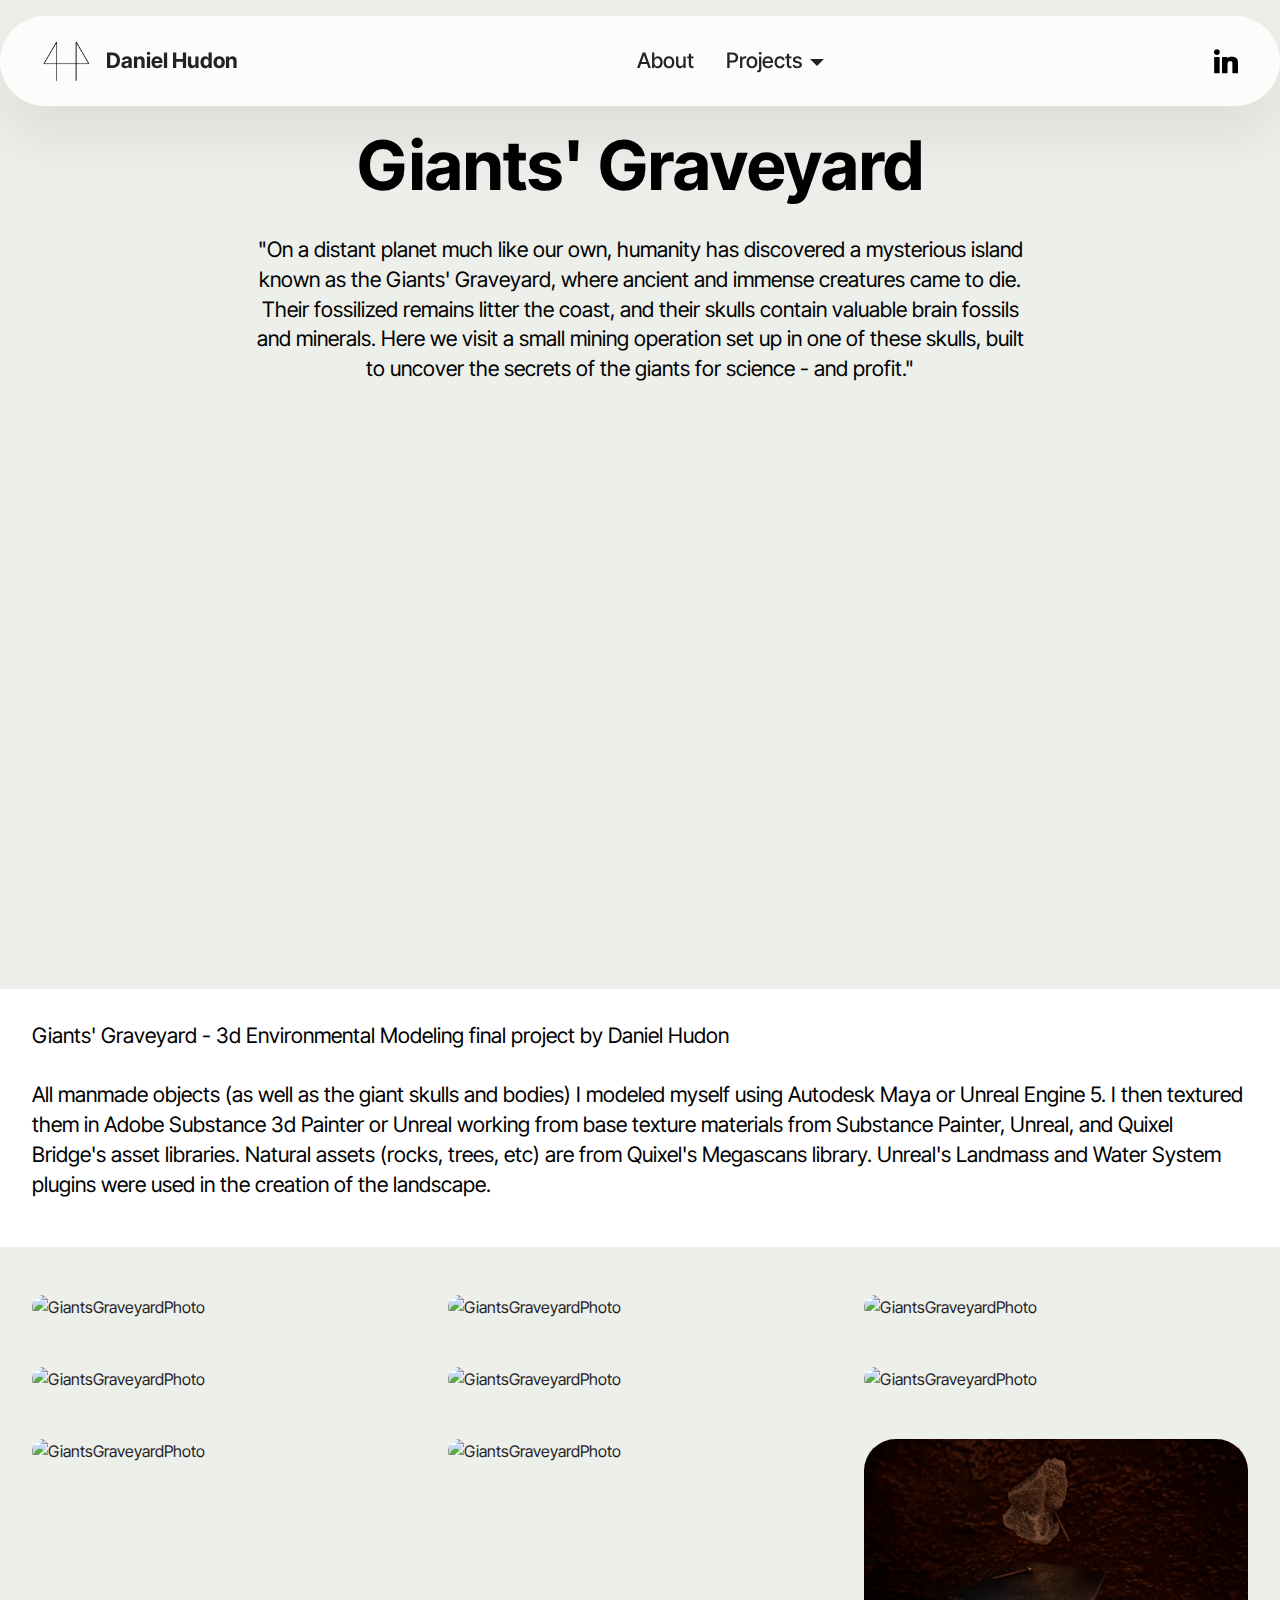
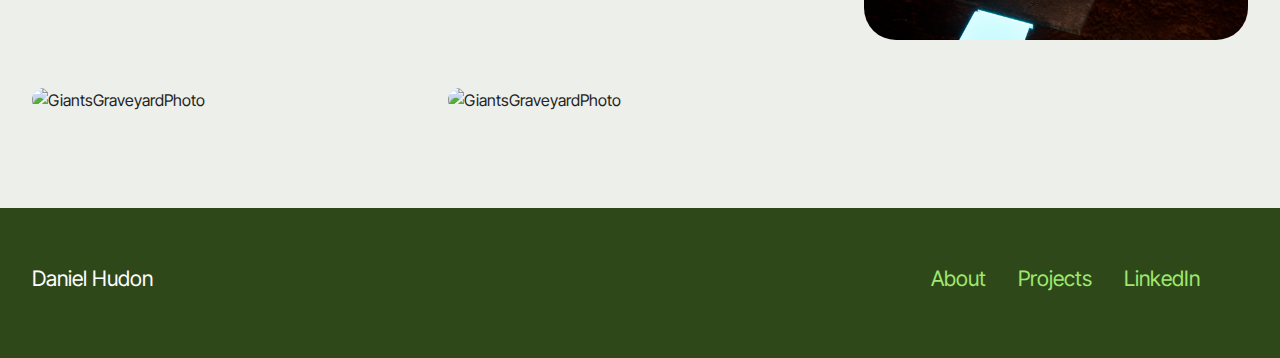
==== page1.html @ ac382a08 "Ver1.0" ====
<!DOCTYPE html>
<html  >
<head>
  
  <meta charset="UTF-8">
  <meta http-equiv="X-UA-Compatible" content="IE=edge">
  
  <meta name="viewport" content="width=device-width, initial-scale=1, minimum-scale=1">
  <link rel="shortcut icon" href="assets/images/symbol-edited.png" type="image/x-icon">
  <meta name="description" content="">
  
  
  <title>Giants' Graveyard</title>
  <link rel="stylesheet" href="assets/web/assets/mobirise-icons2/mobirise2.css">
  <link rel="stylesheet" href="assets/bootstrap/css/bootstrap.min.css">
  <link rel="stylesheet" href="assets/bootstrap/css/bootstrap-grid.min.css">
  <link rel="stylesheet" href="assets/bootstrap/css/bootstrap-reboot.min.css">
  <link rel="stylesheet" href="assets/dropdown/css/style.css">
  <link rel="stylesheet" href="assets/socicon/css/styles.css">
  <link rel="stylesheet" href="assets/theme/css/style.css">
  <link rel="preload" href="https://fonts.googleapis.com/css?family=Inter+Tight:100,200,300,400,500,600,700,800,900,100i,200i,300i,400i,500i,600i,700i,800i,900i&display=swap" as="style" onload="this.onload=null;this.rel='stylesheet'">
  <noscript><link rel="stylesheet" href="https://fonts.googleapis.com/css?family=Inter+Tight:100,200,300,400,500,600,700,800,900,100i,200i,300i,400i,500i,600i,700i,800i,900i&display=swap"></noscript>
  <link rel="preload" as="style" href="assets/mobirise/css/mbr-additional.css"><link rel="stylesheet" href="assets/mobirise/css/mbr-additional.css" type="text/css">

  
  
  
</head>
<body>
  
  <section data-bs-version="5.1" class="menu menu2 cid-u0eZv6x6EY" once="menu" id="menu02-8">
	

	<nav class="navbar navbar-dropdown navbar-fixed-top navbar-expand-lg">
		<div class="container">
			<div class="navbar-brand">
				<span class="navbar-logo">
					<a href="index.html">
						<img src="assets/images/symbol-edited.png" alt="Mobirise Website Builder" style="height: 3rem;">
					</a>
				</span>
				<span class="navbar-caption-wrap"><a class="navbar-caption text-black text-primary display-4" href="index.html">Daniel Hudon</a></span>
			</div>
			<button class="navbar-toggler" type="button" data-toggle="collapse" data-bs-toggle="collapse" data-target="#navbarSupportedContent" data-bs-target="#navbarSupportedContent" aria-controls="navbarNavAltMarkup" aria-expanded="false" aria-label="Toggle navigation">
				<div class="hamburger">
					<span></span>
					<span></span>
					<span></span>
					<span></span>
				</div>
			</button>
			<div class="collapse navbar-collapse" id="navbarSupportedContent">
				<ul class="navbar-nav nav-dropdown nav-right" data-app-modern-menu="true"><li class="nav-item">
						<a class="nav-link link text-black text-primary display-4" href="page3.html">About</a>
					</li>
					<li class="nav-item dropdown">
						<a class="nav-link link text-black dropdown-toggle display-4" href="https://mobiri.se" aria-expanded="false" data-toggle="dropdown-submenu" data-bs-toggle="dropdown" data-bs-auto-close="outside">Projects</a><div class="dropdown-menu" aria-labelledby="dropdown-564"><a class="text-black dropdown-item text-primary display-4" href="index.html#article11-l">All Projects</a><a class="text-black dropdown-item text-primary display-4" href="page1.html">Giants' Graveyard</a><a class="text-black dropdown-item text-primary display-4" href="page2.html">Atomic Flood</a><a class="text-black dropdown-item text-primary display-4" href="page4.html">Eagle Project</a></div>
					</li></ul>
				<div class="icons-menu">
					<a class="iconfont-wrapper" href="https://www.linkedin.com/in/daniel-hudon-b4401a216/" target="_blank">
						<span class="p-2 mbr-iconfont socicon-linkedin socicon"></span>
					</a>
					
					
					
				</div>
				
			</div>
		</div>
	</nav>
</section>

<section data-bs-version="5.1" class="header10 cid-u0f7CSs0oI" id="header10-a">
	

	
	

	<div class="text-center container">
	  <div class="row justify-content-center">
		</div>
		<div class="row justify-content-center">
			<div class="col-md-12 content-text mb-5">
				<h5 class="mbr-section-title mbr-fonts-style display-1">
					<strong>Giants' Graveyard</strong></h5>
				<p class="mbr-text mbr-fonts-style mt-4 display-7">
					"On a distant planet much like our own, humanity has discovered a mysterious island known as the Giants' Graveyard, where ancient and immense creatures came to die. Their fossilized remains litter the coast, and their skulls contain valuable brain fossils and minerals. Here we visit a small mining operation set up in one of these skulls, built to uncover the secrets of the giants for science - and profit."
				</p>
				

			</div>
			<div class="mbr-figure col-12 col-md-9"><iframe class="mbr-embedded-video" src="https://www.youtube.com/embed/B1OfrCE1Qto?rel=0&amp;amp;&amp;showinfo=0&amp;autoplay=0&amp;loop=0" width="1280" height="720" frameborder="0" allowfullscreen></iframe></div>
		</div>
	</div>
</section>

<section data-bs-version="5.1" class="article12 cid-u0f8w0JUOD" id="article12-b">    
    
    <div class="container">
        <div class="row justify-content-center">
            <div class="col-md-12 col-lg-12">
                
                
                <p class="mbr-text mbr-fonts-style display-7">Giants' Graveyard - 3d Environmental Modeling final project by Daniel Hudon<br><br>All manmade objects (as well as the giant skulls and bodies) I modeled myself using Autodesk Maya or Unreal Engine 5. I then textured them in Adobe Substance 3d Painter or Unreal working from base texture materials from Substance Painter, Unreal, and Quixel Bridge's asset libraries. Natural assets (rocks, trees, etc) are from Quixel's Megascans library. Unreal's Landmass and Water System plugins were used in the creation of the landscape.</p>
            </div>
        </div>
    </div>
</section>

<section data-bs-version="5.1" class="gallery1 mbr-gallery cid-u0f8Ks6gZg" id="gallery01-c">
    
    

    <div class="container-fluid">
        <div class="row justify-content-center">
            <div class="col-12 content-head">
                
            </div>
        </div>
        
        <div class="row mbr-gallery">
            <div class="col-12 col-md-6 col-lg-4 item gallery-image">
                <div class="item-wrapper mb-3" data-toggle="modal" data-bs-toggle="modal" data-target="#u0qjjXiwP0-modal" data-bs-target="#u0qjjXiwP0-modal">
                    <img class="w-100" src="assets/images/finalprojecthudonimage1.png" alt="GiantsGraveyardPhoto" data-slide-to="0" data-bs-slide-to="0" data-target="#lb-u0qjjXiwP0" data-bs-target="#lb-u0qjjXiwP0">
                    <div class="icon-wrapper">
                        <span class="mobi-mbri mobi-mbri-search mbr-iconfont mbr-iconfont-btn"></span>
                    </div>
                </div>
                
            </div>
            <div class="col-12 col-md-6 col-lg-4 item gallery-image">
                <div class="item-wrapper mb-3" data-toggle="modal" data-bs-toggle="modal" data-target="#u0qjjXiwP0-modal" data-bs-target="#u0qjjXiwP0-modal">
                    <img class="w-100" src="assets/images/finalprojecthudonimage2.png" alt="GiantsGraveyardPhoto" data-slide-to="1" data-bs-slide-to="1" data-target="#lb-u0qjjXiwP0" data-bs-target="#lb-u0qjjXiwP0">
                    <div class="icon-wrapper">
                        <span class="mobi-mbri mobi-mbri-search mbr-iconfont mbr-iconfont-btn"></span>
                    </div>
                </div>
                
            </div>
            <div class="col-12 col-md-6 col-lg-4 item gallery-image">
                <div class="item-wrapper mb-3" data-toggle="modal" data-bs-toggle="modal" data-target="#u0qjjXiwP0-modal" data-bs-target="#u0qjjXiwP0-modal">
                    <img class="w-100" src="assets/images/finalprojecthudonimage3.png" alt="GiantsGraveyardPhoto" data-slide-to="2" data-bs-slide-to="2" data-target="#lb-u0qjjXiwP0" data-bs-target="#lb-u0qjjXiwP0">
                    <div class="icon-wrapper">
                        <span class="mobi-mbri mobi-mbri-search mbr-iconfont mbr-iconfont-btn"></span>
                    </div>
                </div>
                
            </div>
            <div class="col-12 col-md-6 col-lg-4 item gallery-image">
                <div class="item-wrapper mb-3" data-toggle="modal" data-bs-toggle="modal" data-target="#u0qjjXiwP0-modal" data-bs-target="#u0qjjXiwP0-modal">
                    <img class="w-100" src="assets/images/finalprojecthudonimage4.png" alt="GiantsGraveyardPhoto" data-slide-to="3" data-bs-slide-to="3" data-target="#lb-u0qjjXiwP0" data-bs-target="#lb-u0qjjXiwP0">
                    <div class="icon-wrapper">
                        <span class="mobi-mbri mobi-mbri-search mbr-iconfont mbr-iconfont-btn"></span>
                    </div>
                </div>
                
            </div>
            <div class="col-12 col-md-6 col-lg-4 item gallery-image">
                <div class="item-wrapper mb-3" data-toggle="modal" data-bs-toggle="modal" data-target="#u0qjjXiwP0-modal" data-bs-target="#u0qjjXiwP0-modal">
                    <img class="w-100" src="assets/images/finalprojecthudonimage5.png" alt="GiantsGraveyardPhoto" data-slide-to="4" data-bs-slide-to="4" data-target="#lb-u0qjjXiwP0" data-bs-target="#lb-u0qjjXiwP0">
                    <div class="icon-wrapper">
                        <span class="mobi-mbri mobi-mbri-search mbr-iconfont mbr-iconfont-btn"></span>
                    </div>
                </div>
                
            </div>
            <div class="col-12 col-md-6 col-lg-4 item gallery-image">
                <div class="item-wrapper mb-3" data-toggle="modal" data-bs-toggle="modal" data-target="#u0qjjXiwP0-modal" data-bs-target="#u0qjjXiwP0-modal">
                    <img class="w-100" src="assets/images/finalprojecthudonimage6.png" alt="GiantsGraveyardPhoto" data-slide-to="5" data-bs-slide-to="5" data-target="#lb-u0qjjXiwP0" data-bs-target="#lb-u0qjjXiwP0">
                    <div class="icon-wrapper">
                        <span class="mobi-mbri mobi-mbri-search mbr-iconfont mbr-iconfont-btn"></span>
                    </div>
                </div>
                
            </div>
            <div class="col-12 col-md-6 col-lg-4 item gallery-image">
                <div class="item-wrapper mb-3" data-toggle="modal" data-bs-toggle="modal" data-target="#u0qjjXiwP0-modal" data-bs-target="#u0qjjXiwP0-modal">
                    <img class="w-100" src="assets/images/finalprojecthudonimage7.png" alt="GiantsGraveyardPhoto" data-slide-to="6" data-bs-slide-to="6" data-target="#lb-u0qjjXiwP0" data-bs-target="#lb-u0qjjXiwP0">
                    <div class="icon-wrapper">
                        <span class="mobi-mbri mobi-mbri-search mbr-iconfont mbr-iconfont-btn"></span>
                    </div>
                </div>
                
            </div>
            <div class="col-12 col-md-6 col-lg-4 item gallery-image">
                <div class="item-wrapper mb-3" data-toggle="modal" data-bs-toggle="modal" data-target="#u0qjjXiwP0-modal" data-bs-target="#u0qjjXiwP0-modal">
                    <img class="w-100" src="assets/images/finalprojecthudonimage8.png" alt="GiantsGraveyardPhoto" data-slide-to="7" data-bs-slide-to="7" data-target="#lb-u0qjjXiwP0" data-bs-target="#lb-u0qjjXiwP0">
                    <div class="icon-wrapper">
                        <span class="mobi-mbri mobi-mbri-search mbr-iconfont mbr-iconfont-btn"></span>
                    </div>
                </div>
                
            </div><div class="col-12 col-md-6 col-lg-4 item gallery-image">
                <div class="item-wrapper mb-3" data-toggle="modal" data-bs-toggle="modal" data-target="#u0qjjXiwP0-modal" data-bs-target="#u0qjjXiwP0-modal">
                    <img class="w-100" src="assets/images/finalprojecthudonimage9.png" alt="GiantsGraveyardPhoto" data-slide-to="8" data-bs-slide-to="8" data-target="#lb-u0qjjXiwP0" data-bs-target="#lb-u0qjjXiwP0">
                    <div class="icon-wrapper">
                        <span class="mobi-mbri mobi-mbri-search mbr-iconfont mbr-iconfont-btn"></span>
                    </div>
                </div>
                
            </div><div class="col-12 col-md-6 col-lg-4 item gallery-image">
                <div class="item-wrapper mb-3" data-toggle="modal" data-bs-toggle="modal" data-target="#u0qjjXiwP0-modal" data-bs-target="#u0qjjXiwP0-modal">
                    <img class="w-100" src="assets/images/finalprojecthudonimage10.png" alt="GiantsGraveyardPhoto" data-slide-to="9" data-bs-slide-to="9" data-target="#lb-u0qjjXiwP0" data-bs-target="#lb-u0qjjXiwP0">
                    <div class="icon-wrapper">
                        <span class="mobi-mbri mobi-mbri-search mbr-iconfont mbr-iconfont-btn"></span>
                    </div>
                </div>
                
            </div><div class="col-12 col-md-6 col-lg-4 item gallery-image">
                <div class="item-wrapper mb-3" data-toggle="modal" data-bs-toggle="modal" data-target="#u0qjjXiwP0-modal" data-bs-target="#u0qjjXiwP0-modal">
                    <img class="w-100" src="assets/images/finalprojecthudonimage11.png" alt="GiantsGraveyardPhoto" data-slide-to="10" data-bs-slide-to="10" data-target="#lb-u0qjjXiwP0" data-bs-target="#lb-u0qjjXiwP0">
                    <div class="icon-wrapper">
                        <span class="mobi-mbri mobi-mbri-search mbr-iconfont mbr-iconfont-btn"></span>
                    </div>
                </div>
                
            </div>
        </div>

        <div class="modal mbr-slider" tabindex="-1" role="dialog" aria-hidden="true" id="u0qjjXiwP0-modal">
            <div class="modal-dialog" role="document">
                <div class="modal-content">
                    <div class="modal-body">
                        <div class="carousel slide" data-pause="false" data-bs-pause="false" id="lb-u0qjjXiwP0" data-interval="5000" data-bs-interval="5000">
                            <div class="carousel-inner">
                                <div class="carousel-item active">
                                    <img class="d-block w-100" src="assets/images/finalprojecthudonimage1.png" alt="Mobirise Website Builder">
                                </div>
                                <div class="carousel-item">
                                    <img class="d-block w-100" src="assets/images/finalprojecthudonimage2.png" alt="Mobirise Website Builder">
                                </div>
                                <div class="carousel-item">
                                    <img class="d-block w-100" src="assets/images/finalprojecthudonimage3.png" alt="Mobirise Website Builder">
                                </div>
                                <div class="carousel-item">
                                    <img class="d-block w-100" src="assets/images/finalprojecthudonimage4.png" alt="Mobirise Website Builder">
                                </div>
                                <div class="carousel-item">
                                    <img class="d-block w-100" src="assets/images/finalprojecthudonimage5.png" alt="Mobirise Website Builder">
                                </div>
                                <div class="carousel-item">
                                    <img class="d-block w-100" src="assets/images/finalprojecthudonimage6.png" alt="Mobirise Website Builder">
                                </div>
                                <div class="carousel-item">
                                    <img class="d-block w-100" src="assets/images/finalprojecthudonimage7.png" alt="Mobirise Website Builder">
                                </div>
                                <div class="carousel-item">
                                    <img class="d-block w-100" src="assets/images/finalprojecthudonimage8.png" alt="Mobirise Website Builder">
                                </div><div class="carousel-item">
                                    <img class="d-block w-100" src="assets/images/finalprojecthudonimage9.png" alt="Mobirise Website Builder">
                                </div><div class="carousel-item">
                                    <img class="d-block w-100" src="assets/images/finalprojecthudonimage10.png" alt="Mobirise Website Builder">
                                </div><div class="carousel-item">
                                    <img class="d-block w-100" src="assets/images/finalprojecthudonimage11.png" alt="Mobirise Website Builder">
                                </div>
                            </div>
                            <ol class="carousel-indicators">
                                <li data-slide-to="0" data-bs-slide-to="0" class="active" data-target="#lb-u0qjjXiwP0" data-bs-target="#lb-u0qjjXiwP0"></li>
                                <li data-slide-to="1" data-bs-slide-to="1" data-target="#lb-u0qjjXiwP0" data-bs-target="#lb-u0qjjXiwP0"></li>
                                <li data-slide-to="2" data-bs-slide-to="2" data-target="#lb-u0qjjXiwP0" data-bs-target="#lb-u0qjjXiwP0"></li>
                                <li data-slide-to="3" data-bs-slide-to="3" data-target="#lb-u0qjjXiwP0" data-bs-target="#lb-u0qjjXiwP0"></li>
                                <li data-slide-to="4" data-bs-slide-to="4" data-target="#lb-u0qjjXiwP0" data-bs-target="#lb-u0qjjXiwP0"></li>
                                <li data-slide-to="5" data-bs-slide-to="5" data-target="#lb-u0qjjXiwP0" data-bs-target="#lb-u0qjjXiwP0"></li>
                                <li data-slide-to="6" data-bs-slide-to="6" data-target="#lb-u0qjjXiwP0" data-bs-target="#lb-u0qjjXiwP0"></li>
                                <li data-slide-to="7" data-bs-slide-to="7" data-target="#lb-u0qjjXiwP0" data-bs-target="#lb-u0qjjXiwP0"></li><li data-slide-to="8" data-bs-slide-to="8" data-target="#lb-u0qjjXiwP0" data-bs-target="#lb-u0qjjXiwP0"></li><li data-slide-to="9" data-bs-slide-to="9" data-target="#lb-u0qjjXiwP0" data-bs-target="#lb-u0qjjXiwP0"></li><li data-slide-to="10" data-bs-slide-to="10" data-target="#lb-u0qjjXiwP0" data-bs-target="#lb-u0qjjXiwP0"></li>
                            </ol>
                            <a role="button" href="" class="close" data-dismiss="modal" data-bs-dismiss="modal" aria-label="Close">
                            </a>
                            <a class="carousel-control-prev carousel-control" role="button" data-slide="prev" data-bs-slide="prev" href="#lb-u0qjjXiwP0">
                                <span class="mobi-mbri mobi-mbri-arrow-prev" aria-hidden="true"></span>
                                <span class="sr-only visually-hidden">Previous</span>
                            </a>
                            <a class="carousel-control-next carousel-control" role="button" data-slide="next" data-bs-slide="next" href="#lb-u0qjjXiwP0">
                                <span class="mobi-mbri mobi-mbri-arrow-next" aria-hidden="true"></span>
                                <span class="sr-only visually-hidden">Next</span>
                            </a>
                        </div>
                    </div>
                </div>
            </div>
        </div>
    </div>
</section>

<section data-bs-version="5.1" class="footer2 cid-u0kxXlCW4X" once="footers" id="footer02-10">
    

    
    

    <div class="container">
        <div class="row">
            <div class="col-12 col-lg-6 center mt-2 mb-3">
                <p class="mbr-fonts-style copyright mb-0 display-7">
                    Daniel Hudon</p>
            </div>
            <div class="col-12 col-lg-6 center">
                <div class="row-links mt-2 mb-3">
                    <ul class="row-links-soc">
                        
                        
                        
                        
                    <li class="row-links-soc-item mbr-fonts-style display-7"><a href="page3.html" class="text-primary">About</a></li><li class="row-links-soc-item mbr-fonts-style display-7"><a href="index.html#article11-l" class="text-primary">Projects</a></li><li class="row-links-soc-item mbr-fonts-style display-7"><a href="https://www.linkedin.com/in/daniel-hudon-b4401a216/" class="text-primary" target="_blank">LinkedIn</a></li><li class="row-links-soc-item mbr-fonts-style display-7"></li></ul>
                </div>
            </div>
        </div>
    </div>
</section><section><a href="https://mobiri.se"></a><a href="https://mobiri.se"></a></section><script src="assets/bootstrap/js/bootstrap.bundle.min.js"></script>  <script src="assets/smoothscroll/smooth-scroll.js"></script>  <script src="assets/ytplayer/index.js"></script>  <script src="assets/dropdown/js/navbar-dropdown.js"></script>  <script src="assets/playervimeo/vimeo_player.js"></script>  <script src="assets/theme/js/script.js"></script>  
  
  
</body>
</html>
---- assets/web/assets/mobirise-icons2/mobirise2.css ----
@font-face {
  font-family: 'Moririse2';
  font-display: swap;
  src:  url('mobirise2.eot?f2bix4');
  src:  url('mobirise2.eot?f2bix4#iefix') format('embedded-opentype'),
    url('mobirise2.ttf?f2bix4') format('truetype'),
    url('mobirise2.woff?f2bix4') format('woff'),
    url('mobirise2.svg?f2bix4#mobirise2') format('svg');
  font-weight: normal;
  font-style: normal;
}

[class^="mobi-"], [class*=" mobi-"] {
  /* use !important to prevent issues with browser extensions that change fonts */
  font-family: 'Moririse2' !important;
  speak: none;
  font-style: normal;
  font-weight: normal;
  font-variant: normal;
  text-transform: none;
  line-height: 1;

  /* Better Font Rendering =========== */
  -webkit-font-smoothing: antialiased;
  -moz-osx-font-smoothing: grayscale;
}

.mobi-mbri-add-submenu:before {
  content: "\e900";
}
.mobi-mbri-alert:before {
  content: "\e901";
}
.mobi-mbri-align-center:before {
  content: "\e902";
}
.mobi-mbri-align-justify:before {
  content: "\e903";
}
.mobi-mbri-align-left:before {
  content: "\e904";
}
.mobi-mbri-align-right:before {
  content: "\e905";
}
.mobi-mbri-android:before {
  content: "\e906";
}
.mobi-mbri-apple:before {
  content: "\e907";
}
.mobi-mbri-arrow-down:before {
  content: "\e908";
}
.mobi-mbri-arrow-next:before {
  content: "\e909";
}
.mobi-mbri-arrow-prev:before {
  content: "\e90a";
}
.mobi-mbri-arrow-up:before {
  content: "\e90b";
}
.mobi-mbri-bold:before {
  content: "\e90c";
}
.mobi-mbri-bookmark:before {
  content: "\e90d";
}
.mobi-mbri-bootstrap:before {
  content: "\e90e";
}
.mobi-mbri-briefcase:before {
  content: "\e90f";
}
.mobi-mbri-browse:before {
  content: "\e910";
}
.mobi-mbri-bulleted-list:before {
  content: "\e911";
}
.mobi-mbri-calendar:before {
  content: "\e912";
}
.mobi-mbri-camera:before {
  content: "\e913";
}
.mobi-mbri-cart-add:before {
  content: "\e914";
}
.mobi-mbri-cart-full:before {
  content: "\e915";
}
.mobi-mbri-cash:before {
  content: "\e916";
}
.mobi-mbri-change-style:before {
  content: "\e917";
}
.mobi-mbri-chat:before {
  content: "\e918";
}
.mobi-mbri-clock:before {
  content: "\e919";
}
.mobi-mbri-close:before {
  content: "\e91a";
}
.mobi-mbri-cloud:before {
  content: "\e91b";
}
.mobi-mbri-code:before {
  content: "\e91c";
}
.mobi-mbri-contact-form:before {
  content: "\e91d";
}
.mobi-mbri-credit-card:before {
  content: "\e91e";
}
.mobi-mbri-cursor-click:before {
  content: "\e91f";
}
.mobi-mbri-cust-feedback:before {
  content: "\e920";
}
.mobi-mbri-database:before {
  content: "\e921";
}
.mobi-mbri-delivery:before {
  content: "\e922";
}
.mobi-mbri-desktop:before {
  content: "\e923";
}
.mobi-mbri-devices:before {
  content: "\e924";
}
.mobi-mbri-down:before {
  content: "\e925";
}
.mobi-mbri-download-2:before {
  content: "\e926";
}
.mobi-mbri-download:before {
  content: "\e927";
}
.mobi-mbri-drag-n-drop-2:before {
  content: "\e928";
}
.mobi-mbri-drag-n-drop:before {
  content: "\e929";
}
.mobi-mbri-edit-2:before {
  content: "\e92a";
}
.mobi-mbri-edit:before {
  content: "\e92b";
}
.mobi-mbri-error:before {
  content: "\e92c";
}
.mobi-mbri-extension:before {
  content: "\e92d";
}
.mobi-mbri-features:before {
  content: "\e92e";
}
.mobi-mbri-file:before {
  content: "\e92f";
}
.mobi-mbri-flag:before {
  content: "\e930";
}
.mobi-mbri-folder:before {
  content: "\e931";
}
.mobi-mbri-gift:before {
  content: "\e932";
}
.mobi-mbri-github:before {
  content: "\e933";
}
.mobi-mbri-globe-2:before {
  content: "\e934";
}
.mobi-mbri-globe:before {
  content: "\e935";
}
.mobi-mbri-growing-chart:before {
  content: "\e936";
}
.mobi-mbri-hearth:before {
  content: "\e937";
}
.mobi-mbri-help:before {
  content: "\e938";
}
.mobi-mbri-home:before {
  content: "\e939";
}
.mobi-mbri-hot-cup:before {
  content: "\e93a";
}
.mobi-mbri-idea:before {
  content: "\e93b";
}
.mobi-mbri-image-gallery:before {
  content: "\e93c";
}
.mobi-mbri-image-slider:before {
  content: "\e93d";
}
.mobi-mbri-info:before {
  content: "\e93e";
}
.mobi-mbri-italic:before {
  content: "\e93f";
}
.mobi-mbri-key:before {
  content: "\e940";
}
.mobi-mbri-laptop:before {
  content: "\e941";
}
.mobi-mbri-layers:before {
  content: "\e942";
}
.mobi-mbri-left-right:before {
  content: "\e943";
}
.mobi-mbri-left:before {
  content: "\e944";
}
.mobi-mbri-letter:before {
  content: "\e945";
}
.mobi-mbri-like:before {
  content: "\e946";
}
.mobi-mbri-link:before {
  content: "\e947";
}
.mobi-mbri-lock:before {
  content: "\e948";
}
.mobi-mbri-login:before {
  content: "\e949";
}
.mobi-mbri-logout:before {
  content: "\e94a";
}
.mobi-mbri-magic-stick:before {
  content: "\e94b";
}
.mobi-mbri-map-pin:before {
  content: "\e94c";
}
.mobi-mbri-menu:before {
  content: "\e94d";
}
.mobi-mbri-mobile-2:before {
  content: "\e94e";
}
.mobi-mbri-mobile-horizontal:before {
  content: "\e94f";
}
.mobi-mbri-mobile:before {
  content: "\e950";
}
.mobi-mbri-mobirise:before {
  content: "\e951";
}
.mobi-mbri-more-horizontal:before {
  content: "\e952";
}
.mobi-mbri-more-vertical:before {
  content: "\e953";
}
.mobi-mbri-music:before {
  content: "\e954";
}
.mobi-mbri-new-file:before {
  content: "\e955";
}
.mobi-mbri-numbered-list:before {
  content: "\e956";
}
.mobi-mbri-opened-folder:before {
  content: "\e957";
}
.mobi-mbri-pages:before {
  content: "\e958";
}
.mobi-mbri-paper-plane:before {
  content: "\e959";
}
.mobi-mbri-paperclip:before {
  content: "\e95a";
}
.mobi-mbri-phone:before {
  content: "\e95b";
}
.mobi-mbri-photo:before {
  content: "\e95c";
}
.mobi-mbri-photos:before {
  content: "\e95d";
}
.mobi-mbri-pin:before {
  content: "\e95e";
}
.mobi-mbri-play:before {
  content: "\e95f";
}
.mobi-mbri-plus:before {
  content: "\e960";
}
.mobi-mbri-preview:before {
  content: "\e961";
}
.mobi-mbri-print:before {
  content: "\e962";
}
.mobi-mbri-protect:before {
  content: "\e963";
}
.mobi-mbri-question:before {
  content: "\e964";
}
.mobi-mbri-quote-left:before {
  content: "\e965";
}
.mobi-mbri-quote-right:before {
  content: "\e966";
}
.mobi-mbri-redo:before {
  content: "\e967";
}
.mobi-mbri-refresh:before {
  content: "\e968";
}
.mobi-mbri-responsive-2:before {
  content: "\e969";
}
.mobi-mbri-responsive:before {
  content: "\e96a";
}
.mobi-mbri-right:before {
  content: "\e96b";
}
.mobi-mbri-rocket:before {
  content: "\e96c";
}
.mobi-mbri-sad-face:before {
  content: "\e96d";
}
.mobi-mbri-sale:before {
  content: "\e96e";
}
.mobi-mbri-save:before {
  content: "\e96f";
}
.mobi-mbri-search:before {
  content: "\e970";
}
.mobi-mbri-setting-2:before {
  content: "\e971";
}
.mobi-mbri-setting-3:before {
  content: "\e972";
}
.mobi-mbri-setting:before {
  content: "\e973";
}
.mobi-mbri-share:before {
  content: "\e974";
}
.mobi-mbri-shopping-bag:before {
  content: "\e975";
}
.mobi-mbri-shopping-basket:before {
  content: "\e976";
}
.mobi-mbri-shopping-cart:before {
  content: "\e977";
}
.mobi-mbri-sites:before {
  content: "\e978";
}
.mobi-mbri-smile-face:before {
  content: "\e979";
}
.mobi-mbri-speed:before {
  content: "\e97a";
}
.mobi-mbri-star:before {
  content: "\e97b";
}
.mobi-mbri-success:before {
  content: "\e97c";
}
.mobi-mbri-sun:before {
  content: "\e97d";
}
.mobi-mbri-sun2:before {
  content: "\e97e";
}
.mobi-mbri-tablet-vertical:before {
  content: "\e97f";
}
.mobi-mbri-tablet:before {
  content: "\e980";
}
.mobi-mbri-target:before {
  content: "\e981";
}
.mobi-mbri-timer:before {
  content: "\e982";
}
.mobi-mbri-to-ftp:before {
  content: "\e983";
}
.mobi-mbri-to-local-drive:before {
  content: "\e984";
}
.mobi-mbri-touch-swipe:before {
  content: "\e985";
}
.mobi-mbri-touch:before {
  content: "\e986";
}
.mobi-mbri-trash:before {
  content: "\e987";
}
.mobi-mbri-underline:before {
  content: "\e988";
}
.mobi-mbri-undo:before {
  content: "\e989";
}
.mobi-mbri-unlink:before {
  content: "\e98a";
}
.mobi-mbri-unlock:before {
  content: "\e98b";
}
.mobi-mbri-up-down:before {
  content: "\e98c";
}
.mobi-mbri-up:before {
  content: "\e98d";
}
.mobi-mbri-update:before {
  content: "\e98e";
}
.mobi-mbri-upload-2:before {
  content: "\e98f";
}
.mobi-mbri-upload:before {
  content: "\e990";
}
.mobi-mbri-user-2:before {
  content: "\e991";
}
.mobi-mbri-user:before {
  content: "\e992";
}
.mobi-mbri-users:before {
  content: "\e993";
}
.mobi-mbri-video-play:before {
  content: "\e994";
}
.mobi-mbri-video:before {
  content: "\e995";
}
.mobi-mbri-watch:before {
  content: "\e996";
}
.mobi-mbri-website-theme-2:before {
  content: "\e997";
}
.mobi-mbri-website-theme:before {
  content: "\e998";
}
.mobi-mbri-wifi:before {
  content: "\e999";
}
.mobi-mbri-windows:before {
  content: "\e99a";
}
.mobi-mbri-zoom-in:before {
  content: "\e99b";
}
.mobi-mbri-zoom-out:before {
  content: "\e99c";
}
---- assets/dropdown/css/style.css ----
.navbar-dropdown {
  left: 0;
  padding: 0;
  position: absolute;
  right: 0;
  top: 0;
  transition: all 0.45s ease;
  z-index: 1030;
  background: #282828; }
  .navbar-dropdown .navbar-logo {
    margin-right: 0.8rem;
    transition: margin 0.3s ease-in-out;
    vertical-align: middle; }
    .navbar-dropdown .navbar-logo img {
      height: 3.125rem;
      transition: all 0.3s ease-in-out; }
    .navbar-dropdown .navbar-logo.mbr-iconfont {
      font-size: 3.125rem;
      line-height: 3.125rem; }
  .navbar-dropdown .navbar-caption {
    font-weight: 700;
    white-space: normal;
    vertical-align: -4px;
    line-height: 3.125rem !important; }
    .navbar-dropdown .navbar-caption, .navbar-dropdown .navbar-caption:hover {
      color: inherit;
      text-decoration: none; }
  .navbar-dropdown .mbr-iconfont + .navbar-caption {
    vertical-align: -1px; }
  .navbar-dropdown.navbar-fixed-top {
    position: fixed; }
  .navbar-dropdown .navbar-brand span {
    vertical-align: -4px; }
  .navbar-dropdown.bg-color.transparent {
    background: none; }
  .navbar-dropdown.navbar-short .navbar-brand {
    padding: 0.625rem 0; }
    .navbar-dropdown.navbar-short .navbar-brand span {
      vertical-align: -1px; }
  .navbar-dropdown.navbar-short .navbar-caption {
    line-height: 2.375rem !important;
    vertical-align: -2px; }
  .navbar-dropdown.navbar-short .navbar-logo {
    margin-right: 0.5rem; }
    .navbar-dropdown.navbar-short .navbar-logo img {
      height: 2.375rem; }
    .navbar-dropdown.navbar-short .navbar-logo.mbr-iconfont {
      font-size: 2.375rem;
      line-height: 2.375rem; }
  .navbar-dropdown.navbar-short .mbr-table-cell {
    height: 3.625rem; }
  .navbar-dropdown .navbar-close {
    left: 0.6875rem;
    position: fixed;
    top: 0.75rem;
    z-index: 1000; }
  .navbar-dropdown .hamburger-icon {
    content: "";
    display: inline-block;
    vertical-align: middle;
    width: 16px;
    -webkit-box-shadow: 0 -6px 0 1px #282828,0 0 0 1px #282828,0 6px 0 1px #282828;
    -moz-box-shadow: 0 -6px 0 1px #282828,0 0 0 1px #282828,0 6px 0 1px #282828;
    box-shadow: 0 -6px 0 1px #282828,0 0 0 1px #282828,0 6px 0 1px #282828; }

.dropdown-menu .dropdown-toggle[data-toggle="dropdown-submenu"]::after {
  border-bottom: 0.35em solid transparent;
  border-left: 0.35em solid;
  border-right: 0;
  border-top: 0.35em solid transparent;
  margin-left: 0.3rem; }

.dropdown-menu .dropdown-item:focus {
  outline: 0; }

.nav-dropdown {
  font-size: 0.75rem;
  font-weight: 500;
  height: auto !important; }
  .nav-dropdown .nav-btn {
    padding-left: 1rem; }
  .nav-dropdown .link {
    margin: .667em 1.667em;
    font-weight: 500;
    padding: 0;
    transition: color .2s ease-in-out; }
    .nav-dropdown .link.dropdown-toggle {
      margin-right: 2.583em; }
      .nav-dropdown .link.dropdown-toggle::after {
        margin-left: .25rem;
        border-top: 0.35em solid;
        border-right: 0.35em solid transparent;
        border-left: 0.35em solid transparent;
        border-bottom: 0; }
      .nav-dropdown .link.dropdown-toggle[aria-expanded="true"] {
        margin: 0;
        padding: 0.667em 3.263em  0.667em 1.667em; }
  .nav-dropdown .link::after,
  .nav-dropdown .dropdown-item::after {
    color: inherit; }
  .nav-dropdown .btn {
    font-size: 0.75rem;
    font-weight: 700;
    letter-spacing: 0;
    margin-bottom: 0;
    padding-left: 1.25rem;
    padding-right: 1.25rem; }
  .nav-dropdown .dropdown-menu {
    border-radius: 0;
    border: 0;
    left: 0;
    margin: 0;
    padding-bottom: 1.25rem;
    padding-top: 1.25rem;
    position: relative; }
  .nav-dropdown .dropdown-submenu {
    margin-left: 0.125rem;
    top: 0; }
  .nav-dropdown .dropdown-item {
    font-weight: 500;
    line-height: 2;
    padding: 0.3846em 4.615em 0.3846em 1.5385em;
    position: relative;
    transition: color .2s ease-in-out, background-color .2s ease-in-out; }
    .nav-dropdown .dropdown-item::after {
      margin-top: -0.3077em;
      position: absolute;
      right: 1.1538em;
      top: 50%; }
    .nav-dropdown .dropdown-item:focus, .nav-dropdown .dropdown-item:hover {
      background: none; }

@media (max-width: 767px) {
  .nav-dropdown.navbar-toggleable-sm {
    bottom: 0;
    display: none;
    left: 0;
    overflow-x: hidden;
    position: fixed;
    top: 0;
    transform: translateX(-100%);
    -ms-transform: translateX(-100%);
    -webkit-transform: translateX(-100%);
    width: 18.75rem;
    z-index: 999; } }
.nav-dropdown.navbar-toggleable-xl {
  bottom: 0;
  display: none;
  left: 0;
  overflow-x: hidden;
  position: fixed;
  top: 0;
  transform: translateX(-100%);
  -ms-transform: translateX(-100%);
  -webkit-transform: translateX(-100%);
  width: 18.75rem;
  z-index: 999; }

.nav-dropdown-sm {
  display: block !important;
  overflow-x: hidden;
  overflow: auto;
  padding-top: 3.875rem; }
  .nav-dropdown-sm::after {
    content: "";
    display: block;
    height: 3rem;
    width: 100%; }
  .nav-dropdown-sm.collapse.in ~ .navbar-close {
    display: block !important; }
  .nav-dropdown-sm.collapsing, .nav-dropdown-sm.collapse.in {
    transform: translateX(0);
    -ms-transform: translateX(0);
    -webkit-transform: translateX(0);
    transition: all 0.25s ease-out;
    -webkit-transition: all 0.25s ease-out;
    background: #282828; }
  .nav-dropdown-sm.collapsing[aria-expanded="false"] {
    transform: translateX(-100%);
    -ms-transform: translateX(-100%);
    -webkit-transform: translateX(-100%); }
  .nav-dropdown-sm .nav-item {
    display: block;
    margin-left: 0 !important;
    padding-left: 0; }
  .nav-dropdown-sm .link,
  .nav-dropdown-sm .dropdown-item {
    border-top: 1px dotted rgba(255, 255, 255, 0.1);
    font-size: 0.8125rem;
    line-height: 1.6;
    margin: 0 !important;
    padding: 0.875rem 2.4rem 0.875rem 1.5625rem !important;
    position: relative;
    white-space: normal; }
    .nav-dropdown-sm .link:focus, .nav-dropdown-sm .link:hover,
    .nav-dropdown-sm .dropdown-item:focus,
    .nav-dropdown-sm .dropdown-item:hover {
      background: rgba(0, 0, 0, 0.2) !important;
      color: #c0a375; }
  .nav-dropdown-sm .nav-btn {
    position: relative;
    padding: 1.5625rem 1.5625rem 0 1.5625rem; }
    .nav-dropdown-sm .nav-btn::before {
      border-top: 1px dotted rgba(255, 255, 255, 0.1);
      content: "";
      left: 0;
      position: absolute;
      top: 0;
      width: 100%; }
    .nav-dropdown-sm .nav-btn + .nav-btn {
      padding-top: 0.625rem; }
      .nav-dropdown-sm .nav-btn + .nav-btn::before {
        display: none; }
  .nav-dropdown-sm .btn {
    padding: 0.625rem 0; }
  .nav-dropdown-sm .dropdown-toggle[data-toggle="dropdown-submenu"]::after {
    margin-left: .25rem;
    border-top: 0.35em solid;
    border-right: 0.35em solid transparent;
    border-left: 0.35em solid transparent;
    border-bottom: 0; }
  .nav-dropdown-sm .dropdown-toggle[data-toggle="dropdown-submenu"][aria-expanded="true"]::after {
    border-top: 0;
    border-right: 0.35em solid transparent;
    border-left: 0.35em solid transparent;
    border-bottom: 0.35em solid; }
  .nav-dropdown-sm .dropdown-menu {
    margin: 0;
    padding: 0;
    position: relative;
    top: 0;
    left: 0;
    width: 100%;
    border: 0;
    float: none;
    border-radius: 0;
    background: none; }
  .nav-dropdown-sm .dropdown-submenu {
    left: 100%;
    margin-left: 0.125rem;
    margin-top: -1.25rem;
    top: 0; }

.navbar-toggleable-sm .nav-dropdown .dropdown-menu {
  position: absolute; }

.navbar-toggleable-sm .nav-dropdown .dropdown-submenu {
  left: 100%;
  margin-left: 0.125rem;
  margin-top: -1.25rem;
  top: 0; }

.navbar-toggleable-sm.opened .nav-dropdown .dropdown-menu {
  position: relative; }

.navbar-toggleable-sm.opened .nav-dropdown .dropdown-submenu {
  left: 0;
  margin-left: 00rem;
  margin-top: 0rem;
  top: 0; }

.is-builder .nav-dropdown.collapsing {
  transition: none !important; }
---- assets/socicon/css/styles.css ----
@charset "UTF-8";

@font-face {
  font-family: 'Socicon';
  src:  url('../fonts/socicon.eot');
  src:  url('../fonts/socicon.eot?#iefix') format('embedded-opentype'),
    url('../fonts/socicon.woff2') format('woff2'),
    url('../fonts/socicon.ttf') format('truetype'),
    url('../fonts/socicon.woff') format('woff'),
    url('../fonts/socicon.svg#socicon') format('svg');
  font-weight: normal;
  font-style: normal;
  font-display: swap;
}

[data-icon]:before {
  font-family: "socicon" !important;
  content: attr(data-icon);
  font-style: normal !important;
  font-weight: normal !important;
  font-variant: normal !important;
  text-transform: none !important;
  speak: none;
  line-height: 1;
  -webkit-font-smoothing: antialiased;
  -moz-osx-font-smoothing: grayscale;
}

[class^="socicon-"], [class*=" socicon-"] {
  /* use !important to prevent issues with browser extensions that change fonts */
  font-family: 'Socicon' !important;
  speak: none;
  font-style: normal;
  font-weight: normal;
  font-variant: normal;
  text-transform: none;
  line-height: 1;

  /* Better Font Rendering =========== */
  -webkit-font-smoothing: antialiased;
  -moz-osx-font-smoothing: grayscale;
}

.socicon-eitaa:before {
  content: "\e97c";
}
.socicon-soroush:before {
  content: "\e97d";
}
.socicon-bale:before {
  content: "\e97e";
}
.socicon-zazzle:before {
  content: "\e97b";
}
.socicon-society6:before {
  content: "\e97a";
}
.socicon-redbubble:before {
  content: "\e979";
}
.socicon-avvo:before {
  content: "\e978";
}
.socicon-stitcher:before {
  content: "\e977";
}
.socicon-googlehangouts:before {
  content: "\e974";
}
.socicon-dlive:before {
  content: "\e975";
}
.socicon-vsco:before {
  content: "\e976";
}
.socicon-flipboard:before {
  content: "\e973";
}
.socicon-ubuntu:before {
  content: "\e958";
}
.socicon-artstation:before {
  content: "\e959";
}
.socicon-invision:before {
  content: "\e95a";
}
.socicon-torial:before {
  content: "\e95b";
}
.socicon-collectorz:before {
  content: "\e95c";
}
.socicon-seenthis:before {
  content: "\e95d";
}
.socicon-googleplaymusic:before {
  content: "\e95e";
}
.socicon-debian:before {
  content: "\e95f";
}
.socicon-filmfreeway:before {
  content: "\e960";
}
.socicon-gnome:before {
  content: "\e961";
}
.socicon-itchio:before {
  content: "\e962";
}
.socicon-jamendo:before {
  content: "\e963";
}
.socicon-mix:before {
  content: "\e964";
}
.socicon-sharepoint:before {
  content: "\e965";
}
.socicon-tinder:before {
  content: "\e966";
}
.socicon-windguru:before {
  content: "\e967";
}
.socicon-cdbaby:before {
  content: "\e968";
}
.socicon-elementaryos:before {
  content: "\e969";
}
.socicon-stage32:before {
  content: "\e96a";
}
.socicon-tiktok:before {
  content: "\e96b";
}
.socicon-gitter:before {
  content: "\e96c";
}
.socicon-letterboxd:before {
  content: "\e96d";
}
.socicon-threema:before {
  content: "\e96e";
}
.socicon-splice:before {
  content: "\e96f";
}
.socicon-metapop:before {
  content: "\e970";
}
.socicon-naver:before {
  content: "\e971";
}
.socicon-remote:before {
  content: "\e972";
}
.socicon-internet:before {
  content: "\e957";
}
.socicon-moddb:before {
  content: "\e94b";
}
.socicon-indiedb:before {
  content: "\e94c";
}
.socicon-traxsource:before {
  content: "\e94d";
}
.socicon-gamefor:before {
  content: "\e94e";
}
.socicon-pixiv:before {
  content: "\e94f";
}
.socicon-myanimelist:before {
  content: "\e950";
}
.socicon-blackberry:before {
  content: "\e951";
}
.socicon-wickr:before {
  content: "\e952";
}
.socicon-spip:before {
  content: "\e953";
}
.socicon-napster:before {
  content: "\e954";
}
.socicon-beatport:before {
  content: "\e955";
}
.socicon-hackerone:before {
  content: "\e956";
}
.socicon-hackernews:before {
  content: "\e946";
}
.socicon-smashwords:before {
  content: "\e947";
}
.socicon-kobo:before {
  content: "\e948";
}
.socicon-bookbub:before {
  content: "\e949";
}
.socicon-mailru:before {
  content: "\e94a";
}
.socicon-gitlab:before {
  content: "\e945";
}
.socicon-instructables:before {
  content: "\e944";
}
.socicon-portfolio:before {
  content: "\e943";
}
.socicon-codered:before {
  content: "\e940";
}
.socicon-origin:before {
  content: "\e941";
}
.socicon-nextdoor:before {
  content: "\e942";
}
.socicon-udemy:before {
  content: "\e93f";
}
.socicon-livemaster:before {
  content: "\e93e";
}
.socicon-crunchbase:before {
  content: "\e93b";
}
.socicon-homefy:before {
  content: "\e93c";
}
.socicon-calendly:before {
  content: "\e93d";
}
.socicon-realtor:before {
  content: "\e90f";
}
.socicon-tidal:before {
  content: "\e910";
}
.socicon-qobuz:before {
  content: "\e911";
}
.socicon-natgeo:before {
  content: "\e912";
}
.socicon-mastodon:before {
  content: "\e913";
}
.socicon-unsplash:before {
  content: "\e914";
}
.socicon-homeadvisor:before {
  content: "\e915";
}
.socicon-angieslist:before {
  content: "\e916";
}
.socicon-codepen:before {
  content: "\e917";
}
.socicon-slack:before {
  content: "\e918";
}
.socicon-openaigym:before {
  content: "\e919";
}
.socicon-logmein:before {
  content: "\e91a";
}
.socicon-fiverr:before {
  content: "\e91b";
}
.socicon-gotomeeting:before {
  content: "\e91c";
}
.socicon-aliexpress:before {
  content: "\e91d";
}
.socicon-guru:before {
  content: "\e91e";
}
.socicon-appstore:before {
  content: "\e91f";
}
.socicon-homes:before {
  content: "\e920";
}
.socicon-zoom:before {
  content: "\e921";
}
.socicon-alibaba:before {
  content: "\e922";
}
.socicon-craigslist:before {
  content: "\e923";
}
.socicon-wix:before {
  content: "\e924";
}
.socicon-redfin:before {
  content: "\e925";
}
.socicon-googlecalendar:before {
  content: "\e926";
}
.socicon-shopify:before {
  content: "\e927";
}
.socicon-freelancer:before {
  content: "\e928";
}
.socicon-seedrs:before {
  content: "\e929";
}
.socicon-bing:before {
  content: "\e92a";
}
.socicon-doodle:before {
  content: "\e92b";
}
.socicon-bonanza:before {
  content: "\e92c";
}
.socicon-squarespace:before {
  content: "\e92d";
}
.socicon-toptal:before {
  content: "\e92e";
}
.socicon-gust:before {
  content: "\e92f";
}
.socicon-ask:before {
  content: "\e930";
}
.socicon-trulia:before {
  content: "\e931";
}
.socicon-loomly:before {
  content: "\e932";
}
.socicon-ghost:before {
  content: "\e933";
}
.socicon-upwork:before {
  content: "\e934";
}
.socicon-fundable:before {
  content: "\e935";
}
.socicon-booking:before {
  content: "\e936";
}
.socicon-googlemaps:before {
  content: "\e937";
}
.socicon-zillow:before {
  content: "\e938";
}
.socicon-niconico:before {
  content: "\e939";
}
.socicon-toneden:before {
  content: "\e93a";
}
.socicon-augment:before {
  content: "\e908";
}
.socicon-bitbucket:before {
  content: "\e909";
}
.socicon-fyuse:before {
  content: "\e90a";
}
.socicon-yt-gaming:before {
  content: "\e90b";
}
.socicon-sketchfab:before {
  content: "\e90c";
}
.socicon-mobcrush:before {
  content: "\e90d";
}
.socicon-microsoft:before {
  content: "\e90e";
}
.socicon-pandora:before {
  content: "\e907";
}
.socicon-messenger:before {
  content: "\e906";
}
.socicon-gamewisp:before {
  content: "\e905";
}
.socicon-bloglovin:before {
  content: "\e904";
}
.socicon-tunein:before {
  content: "\e903";
}
.socicon-gamejolt:before {
  content: "\e901";
}
.socicon-trello:before {
  content: "\e902";
}
.socicon-spreadshirt:before {
  content: "\e900";
}
.socicon-500px:before {
  content: "\e000";
}
.socicon-8tracks:before {
  content: "\e001";
}
.socicon-airbnb:before {
  content: "\e002";
}
.socicon-alliance:before {
  content: "\e003";
}
.socicon-amazon:before {
  content: "\e004";
}
.socicon-amplement:before {
  content: "\e005";
}
.socicon-android:before {
  content: "\e006";
}
.socicon-angellist:before {
  content: "\e007";
}
.socicon-apple:before {
  content: "\e008";
}
.socicon-appnet:before {
  content: "\e009";
}
.socicon-baidu:before {
  content: "\e00a";
}
.socicon-bandcamp:before {
  content: "\e00b";
}
.socicon-battlenet:before {
  content: "\e00c";
}
.socicon-mixer:before {
  content: "\e00d";
}
.socicon-bebee:before {
  content: "\e00e";
}
.socicon-bebo:before {
  content: "\e00f";
}
.socicon-behance:before {
  content: "\e010";
}
.socicon-blizzard:before {
  content: "\e011";
}
.socicon-blogger:before {
  content: "\e012";
}
.socicon-buffer:before {
  content: "\e013";
}
.socicon-chrome:before {
  content: "\e014";
}
.socicon-coderwall:before {
  content: "\e015";
}
.socicon-curse:before {
  content: "\e016";
}
.socicon-dailymotion:before {
  content: "\e017";
}
.socicon-deezer:before {
  content: "\e018";
}
.socicon-delicious:before {
  content: "\e019";
}
.socicon-deviantart:before {
  content: "\e01a";
}
.socicon-diablo:before {
  content: "\e01b";
}
.socicon-digg:before {
  content: "\e01c";
}
.socicon-discord:before {
  content: "\e01d";
}
.socicon-disqus:before {
  content: "\e01e";
}
.socicon-douban:before {
  content: "\e01f";
}
.socicon-draugiem:before {
  content: "\e020";
}
.socicon-dribbble:before {
  content: "\e021";
}
.socicon-drupal:before {
  content: "\e022";
}
.socicon-ebay:before {
  content: "\e023";
}
.socicon-ello:before {
  content: "\e024";
}
.socicon-endomodo:before {
  content: "\e025";
}
.socicon-envato:before {
  content: "\e026";
}
.socicon-etsy:before {
  content: "\e027";
}
.socicon-facebook:before {
  content: "\e028";
}
.socicon-feedburner:before {
  content: "\e029";
}
.socicon-filmweb:before {
  content: "\e02a";
}
.socicon-firefox:before {
  content: "\e02b";
}
.socicon-flattr:before {
  content: "\e02c";
}
.socicon-flickr:before {
  content: "\e02d";
}
.socicon-formulr:before {
  content: "\e02e";
}
.socicon-forrst:before {
  content: "\e02f";
}
.socicon-foursquare:before {
  content: "\e030";
}
.socicon-friendfeed:before {
  content: "\e031";
}
.socicon-github:before {
  content: "\e032";
}
.socicon-goodreads:before {
  content: "\e033";
}
.socicon-google:before {
  content: "\e034";
}
.socicon-googlescholar:before {
  content: "\e035";
}
.socicon-googlegroups:before {
  content: "\e036";
}
.socicon-googlephotos:before {
  content: "\e037";
}
.socicon-googleplus:before {
  content: "\e038";
}
.socicon-grooveshark:before {
  content: "\e039";
}
.socicon-hackerrank:before {
  content: "\e03a";
}
.socicon-hearthstone:before {
  content: "\e03b";
}
.socicon-hellocoton:before {
  content: "\e03c";
}
.socicon-heroes:before {
  content: "\e03d";
}
.socicon-smashcast:before {
  content: "\e03e";
}
.socicon-horde:before {
  content: "\e03f";
}
.socicon-houzz:before {
  content: "\e040";
}
.socicon-icq:before {
  content: "\e041";
}
.socicon-identica:before {
  content: "\e042";
}
.socicon-imdb:before {
  content: "\e043";
}
.socicon-instagram:before {
  content: "\e044";
}
.socicon-issuu:before {
  content: "\e045";
}
.socicon-istock:before {
  content: "\e046";
}
.socicon-itunes:before {
  content: "\e047";
}
.socicon-keybase:before {
  content: "\e048";
}
.socicon-lanyrd:before {
  content: "\e049";
}
.socicon-lastfm:before {
  content: "\e04a";
}
.socicon-line:before {
  content: "\e04b";
}
.socicon-linkedin:before {
  content: "\e04c";
}
.socicon-livejournal:before {
  content: "\e04d";
}
.socicon-lyft:before {
  content: "\e04e";
}
.socicon-macos:before {
  content: "\e04f";
}
.socicon-mail:before {
  content: "\e050";
}
.socicon-medium:before {
  content: "\e051";
}
.socicon-meetup:before {
  content: "\e052";
}
.socicon-mixcloud:before {
  content: "\e053";
}
.socicon-modelmayhem:before {
  content: "\e054";
}
.socicon-mumble:before {
  content: "\e055";
}
.socicon-myspace:before {
  content: "\e056";
}
.socicon-newsvine:before {
  content: "\e057";
}
.socicon-nintendo:before {
  content: "\e058";
}
.socicon-npm:before {
  content: "\e059";
}
.socicon-odnoklassniki:before {
  content: "\e05a";
}
.socicon-openid:before {
  content: "\e05b";
}
.socicon-opera:before {
  content: "\e05c";
}
.socicon-outlook:before {
  content: "\e05d";
}
.socicon-overwatch:before {
  content: "\e05e";
}
.socicon-patreon:before {
  content: "\e05f";
}
.socicon-paypal:before {
  content: "\e060";
}
.socicon-periscope:before {
  content: "\e061";
}
.socicon-persona:before {
  content: "\e062";
}
.socicon-pinterest:before {
  content: "\e063";
}
.socicon-play:before {
  content: "\e064";
}
.socicon-player:before {
  content: "\e065";
}
.socicon-playstation:before {
  content: "\e066";
}
.socicon-pocket:before {
  content: "\e067";
}
.socicon-qq:before {
  content: "\e068";
}
.socicon-quora:before {
  content: "\e069";
}
.socicon-raidcall:before {
  content: "\e06a";
}
.socicon-ravelry:before {
  content: "\e06b";
}
.socicon-reddit:before {
  content: "\e06c";
}
.socicon-renren:before {
  content: "\e06d";
}
.socicon-researchgate:before {
  content: "\e06e";
}
.socicon-residentadvisor:before {
  content: "\e06f";
}
.socicon-reverbnation:before {
  content: "\e070";
}
.socicon-rss:before {
  content: "\e071";
}
.socicon-sharethis:before {
  content: "\e072";
}
.socicon-skype:before {
  content: "\e073";
}
.socicon-slideshare:before {
  content: "\e074";
}
.socicon-smugmug:before {
  content: "\e075";
}
.socicon-snapchat:before {
  content: "\e076";
}
.socicon-songkick:before {
  content: "\e077";
}
.socicon-soundcloud:before {
  content: "\e078";
}
.socicon-spotify:before {
  content: "\e079";
}
.socicon-stackexchange:before {
  content: "\e07a";
}
.socicon-stackoverflow:before {
  content: "\e07b";
}
.socicon-starcraft:before {
  content: "\e07c";
}
.socicon-stayfriends:before {
  content: "\e07d";
}
.socicon-steam:before {
  content: "\e07e";
}
.socicon-storehouse:before {
  content: "\e07f";
}
.socicon-strava:before {
  content: "\e080";
}
.socicon-streamjar:before {
  content: "\e081";
}
.socicon-stumbleupon:before {
  content: "\e082";
}
.socicon-swarm:before {
  content: "\e083";
}
.socicon-teamspeak:before {
  content: "\e084";
}
.socicon-teamviewer:before {
  content: "\e085";
}
.socicon-technorati:before {
  content: "\e086";
}
.socicon-telegram:before {
  content: "\e087";
}
.socicon-tripadvisor:before {
  content: "\e088";
}
.socicon-tripit:before {
  content: "\e089";
}
.socicon-triplej:before {
  content: "\e08a";
}
.socicon-tumblr:before {
  content: "\e08b";
}
.socicon-twitch:before {
  content: "\e08c";
}
.socicon-twitter:before {
  content: "\e08d";
}
.socicon-uber:before {
  content: "\e08e";
}
.socicon-ventrilo:before {
  content: "\e08f";
}
.socicon-viadeo:before {
  content: "\e090";
}
.socicon-viber:before {
  content: "\e091";
}
.socicon-viewbug:before {
  content: "\e092";
}
.socicon-vimeo:before {
  content: "\e093";
}
.socicon-vine:before {
  content: "\e094";
}
.socicon-vkontakte:before {
  content: "\e095";
}
.socicon-warcraft:before {
  content: "\e096";
}
.socicon-wechat:before {
  content: "\e097";
}
.socicon-weibo:before {
  content: "\e098";
}
.socicon-whatsapp:before {
  content: "\e099";
}
.socicon-wikipedia:before {
  content: "\e09a";
}
.socicon-windows:before {
  content: "\e09b";
}
.socicon-wordpress:before {
  content: "\e09c";
}
.socicon-wykop:before {
  content: "\e09d";
}
.socicon-xbox:before {
  content: "\e09e";
}
.socicon-xing:before {
  content: "\e09f";
}
.socicon-yahoo:before {
  content: "\e0a0";
}
.socicon-yammer:before {
  content: "\e0a1";
}
.socicon-yandex:before {
  content: "\e0a2";
}
.socicon-yelp:before {
  content: "\e0a3";
}
.socicon-younow:before {
  content: "\e0a4";
}
.socicon-youtube:before {
  content: "\e0a5";
}
.socicon-zapier:before {
  content: "\e0a6";
}
.socicon-zerply:before {
  content: "\e0a7";
}
.socicon-zomato:before {
  content: "\e0a8";
}
.socicon-zynga:before {
  content: "\e0a9";
}
---- assets/theme/css/style.css ----
@charset "UTF-8";
section {
  background-color: #ffffff;
}

body {
  font-style: normal;
  line-height: 1.5;
  font-weight: 400;
  color: #232323;
  position: relative;
}

button {
  background-color: transparent;
  border-color: transparent;
}

.embla__button,
.carousel-control {
  background-color: #edefea !important;
  opacity: 0.8 !important;
  color: #464845 !important;
  border-color: #edefea !important;
}

.carousel .close,
.modalWindow .close {
  background-color: #edefea !important;
  color: #464845 !important;
  border-color: #edefea !important;
  opacity: 0.8 !important;
}

.carousel .close:hover,
.modalWindow .close:hover {
  opacity: 1 !important;
}

.carousel-indicators li {
  background-color: #edefea !important;
  border: 2px solid #464845 !important;
}

.carousel-indicators li:hover,
.carousel-indicators li:active {
  opacity: 0.8 !important;
}

.embla__button:hover,
.carousel-control:hover {
  background-color: #edefea !important;
  opacity: 1 !important;
}

.modalWindow-video-container {
  height: 80%;
}

section,
.container,
.container-fluid {
  position: relative;
  word-wrap: break-word;
}

a.mbr-iconfont:hover {
  text-decoration: none;
}

.article .lead p,
.article .lead ul,
.article .lead ol,
.article .lead pre,
.article .lead blockquote {
  margin-bottom: 0;
}

a {
  font-style: normal;
  font-weight: 400;
  cursor: pointer;
}
a, a:hover {
  text-decoration: none;
}

.mbr-section-title {
  font-style: normal;
  line-height: 1.3;
}

.mbr-section-subtitle {
  line-height: 1.3;
}

.mbr-text {
  font-style: normal;
  line-height: 1.7;
}

h1,
h2,
h3,
h4,
h5,
h6,
.display-1,
.display-2,
.display-4,
.display-5,
.display-7,
span,
p,
a {
  line-height: 1;
  word-break: break-word;
  word-wrap: break-word;
  font-weight: 400;
}

b,
strong {
  font-weight: bold;
}

input:-webkit-autofill, input:-webkit-autofill:hover, input:-webkit-autofill:focus, input:-webkit-autofill:active {
  transition-delay: 9999s;
  -webkit-transition-property: background-color, color;
  transition-property: background-color, color;
}

textarea[type=hidden] {
  display: none;
}

section {
  background-position: 50% 50%;
  background-repeat: no-repeat;
  background-size: cover;
}
section .mbr-background-video,
section .mbr-background-video-preview {
  position: absolute;
  bottom: 0;
  left: 0;
  right: 0;
  top: 0;
}

.hidden {
  visibility: hidden;
}

.mbr-z-index20 {
  z-index: 20;
}

/*! Base colors */
.mbr-white {
  color: #ffffff;
}

.mbr-black {
  color: #111111;
}

.mbr-bg-white {
  background-color: #ffffff;
}

.mbr-bg-black {
  background-color: #000000;
}

/*! Text-aligns */
.align-left {
  text-align: left;
}

.align-center {
  text-align: center;
}

.align-right {
  text-align: right;
}

/*! Font-weight  */
.mbr-light {
  font-weight: 300;
}

.mbr-regular {
  font-weight: 400;
}

.mbr-semibold {
  font-weight: 500;
}

.mbr-bold {
  font-weight: 700;
}

/*! Media  */
.media-content {
  flex-basis: 100%;
}

.media-container-row {
  display: flex;
  flex-direction: row;
  flex-wrap: wrap;
  justify-content: center;
  align-content: center;
  align-items: start;
}
.media-container-row .media-size-item {
  width: 400px;
}

.media-container-column {
  display: flex;
  flex-direction: column;
  flex-wrap: wrap;
  justify-content: center;
  align-content: center;
  align-items: stretch;
}
.media-container-column > * {
  width: 100%;
}

@media (min-width: 992px) {
  .media-container-row {
    flex-wrap: nowrap;
  }
}
figure {
  margin-bottom: 0;
  overflow: hidden;
}

figure[mbr-media-size] {
  transition: width 0.1s;
}

img,
iframe {
  display: block;
  width: 100%;
}

.card {
  background-color: transparent;
  border: none;
}

.card-box {
  width: 100%;
}

.card-img {
  text-align: center;
  flex-shrink: 0;
  -webkit-flex-shrink: 0;
}

.media {
  max-width: 100%;
  margin: 0 auto;
}

.mbr-figure {
  align-self: center;
}

.media-container > div {
  max-width: 100%;
}

.mbr-figure img,
.card-img img {
  width: 100%;
}

@media (max-width: 991px) {
  .media-size-item {
    width: auto !important;
  }
  .media {
    width: auto;
  }
  .mbr-figure {
    width: 100% !important;
  }
}
/*! Buttons */
.mbr-section-btn {
  margin-left: -0.6rem;
  margin-right: -0.6rem;
  font-size: 0;
}

.btn {
  font-weight: 600;
  border-width: 1px;
  font-style: normal;
  margin: 0.6rem 0.6rem;
  white-space: normal;
  transition: all 0.2s ease-in-out;
  display: inline-flex;
  align-items: center;
  justify-content: center;
  word-break: break-word;
}

.btn-sm {
  font-weight: 600;
  letter-spacing: 0px;
  transition: all 0.3s ease-in-out;
}

.btn-md {
  font-weight: 600;
  letter-spacing: 0px;
  transition: all 0.3s ease-in-out;
}

.btn-lg {
  font-weight: 600;
  letter-spacing: 0px;
  transition: all 0.3s ease-in-out;
}

.btn-form {
  margin: 0;
}
.btn-form:hover {
  cursor: pointer;
}

nav .mbr-section-btn {
  margin-left: 0rem;
  margin-right: 0rem;
}

/*! Btn icon margin */
.btn .mbr-iconfont,
.btn.btn-sm .mbr-iconfont {
  order: 1;
  cursor: pointer;
  margin-left: 0.5rem;
  vertical-align: sub;
}

.btn.btn-md .mbr-iconfont,
.btn.btn-md .mbr-iconfont {
  margin-left: 0.8rem;
}

.mbr-regular {
  font-weight: 400;
}

.mbr-semibold {
  font-weight: 500;
}

.mbr-bold {
  font-weight: 700;
}

[type=submit] {
  -webkit-appearance: none;
}

/*! Full-screen */
.mbr-fullscreen .mbr-overlay {
  min-height: 100vh;
}

.mbr-fullscreen {
  display: flex;
  display: -moz-flex;
  display: -ms-flex;
  display: -o-flex;
  align-items: center;
  min-height: 100vh;
  padding-top: 3rem;
  padding-bottom: 3rem;
}

/*! Map */
.map {
  height: 25rem;
  position: relative;
}
.map iframe {
  width: 100%;
  height: 100%;
}

/*! Scroll to top arrow */
.mbr-arrow-up {
  bottom: 25px;
  right: 90px;
  position: fixed;
  text-align: right;
  z-index: 5000;
  color: #ffffff;
  font-size: 22px;
}

.mbr-arrow-up a {
  background: rgba(0, 0, 0, 0.2);
  border-radius: 50%;
  color: #fff;
  display: inline-block;
  height: 60px;
  width: 60px;
  border: 2px solid #fff;
  outline-style: none !important;
  position: relative;
  text-decoration: none;
  transition: all 0.3s ease-in-out;
  cursor: pointer;
  text-align: center;
}
.mbr-arrow-up a:hover {
  background-color: rgba(0, 0, 0, 0.4);
}
.mbr-arrow-up a i {
  line-height: 60px;
}

.mbr-arrow-up-icon {
  display: block;
  color: #fff;
}

.mbr-arrow-up-icon::before {
  content: "›";
  display: inline-block;
  font-family: serif;
  font-size: 22px;
  line-height: 1;
  font-style: normal;
  position: relative;
  top: 6px;
  left: -4px;
  transform: rotate(-90deg);
}

/*! Arrow Down */
.mbr-arrow {
  position: absolute;
  bottom: 45px;
  left: 50%;
  width: 60px;
  height: 60px;
  cursor: pointer;
  background-color: rgba(80, 80, 80, 0.5);
  border-radius: 50%;
  transform: translateX(-50%);
}
@media (max-width: 767px) {
  .mbr-arrow {
    display: none;
  }
}
.mbr-arrow > a {
  display: inline-block;
  text-decoration: none;
  outline-style: none;
  animation: arrowdown 1.7s ease-in-out infinite;
  color: #ffffff;
}
.mbr-arrow > a > i {
  position: absolute;
  top: -2px;
  left: 15px;
  font-size: 2rem;
}

#scrollToTop a i::before {
  content: "";
  position: absolute;
  display: block;
  border-bottom: 2.5px solid #fff;
  border-left: 2.5px solid #fff;
  width: 27.8%;
  height: 27.8%;
  left: 50%;
  top: 51%;
  transform: translateY(-30%) translateX(-50%) rotate(135deg);
}

@keyframes arrowdown {
  0% {
    transform: translateY(0px);
  }
  50% {
    transform: translateY(-5px);
  }
  100% {
    transform: translateY(0px);
  }
}
@media (max-width: 500px) {
  .mbr-arrow-up {
    left: 0;
    right: 0;
    text-align: center;
  }
}
/*Gradients animation*/
@keyframes gradient-animation {
  from {
    background-position: 0% 100%;
    animation-timing-function: ease-in-out;
  }
  to {
    background-position: 100% 0%;
    animation-timing-function: ease-in-out;
  }
}
.bg-gradient {
  background-size: 200% 200%;
  animation: gradient-animation 5s infinite alternate;
  -webkit-animation: gradient-animation 5s infinite alternate;
}

.menu .navbar-brand {
  display: -webkit-flex;
}
.menu .navbar-brand span {
  display: flex;
  display: -webkit-flex;
}
.menu .navbar-brand .navbar-caption-wrap {
  display: -webkit-flex;
}
.menu .navbar-brand .navbar-logo img {
  display: -webkit-flex;
  width: auto;
}
@media (min-width: 768px) and (max-width: 991px) {
  .menu .navbar-toggleable-sm .navbar-nav {
    display: -ms-flexbox;
  }
}
@media (max-width: 991px) {
  .menu .navbar-collapse {
    max-height: 93.5vh;
  }
  .menu .navbar-collapse.show {
    overflow: auto;
  }
}
@media (min-width: 992px) {
  .menu .navbar-nav.nav-dropdown {
    display: -webkit-flex;
  }
  .menu .navbar-toggleable-sm .navbar-collapse {
    display: -webkit-flex !important;
  }
  .menu .collapsed .navbar-collapse {
    max-height: 93.5vh;
  }
  .menu .collapsed .navbar-collapse.show {
    overflow: auto;
  }
}
@media (max-width: 767px) {
  .menu .navbar-collapse {
    max-height: 80vh;
  }
}

.nav-link .mbr-iconfont {
  margin-right: 0.5rem;
}

.navbar {
  display: -webkit-flex;
  -webkit-flex-wrap: wrap;
  -webkit-align-items: center;
  -webkit-justify-content: space-between;
}

.navbar-collapse {
  -webkit-flex-basis: 100%;
  -webkit-flex-grow: 1;
  -webkit-align-items: center;
}

.nav-dropdown .link {
  padding: 0.667em 1.667em !important;
  margin: 0 !important;
}

.nav {
  display: -webkit-flex;
  -webkit-flex-wrap: wrap;
}

.row {
  display: -webkit-flex;
  -webkit-flex-wrap: wrap;
}

.justify-content-center {
  -webkit-justify-content: center;
}

.form-inline {
  display: -webkit-flex;
}

.card-wrapper {
  -webkit-flex: 1;
}

.carousel-control {
  z-index: 10;
  display: -webkit-flex;
}

.carousel-controls {
  display: -webkit-flex;
}

.media {
  display: -webkit-flex;
}

.form-group:focus {
  outline: none;
}

.jq-selectbox__select {
  padding: 7px 0;
  position: relative;
}

.jq-selectbox__dropdown {
  overflow: hidden;
  border-radius: 10px;
  position: absolute;
  top: 100%;
  left: 0 !important;
  width: 100% !important;
}

.jq-selectbox__trigger-arrow {
  right: 0;
  transform: translateY(-50%);
}

.jq-selectbox li {
  padding: 1.07em 0.5em;
}

input[type=range] {
  padding-left: 0 !important;
  padding-right: 0 !important;
}

.modal-dialog,
.modal-content {
  height: 100%;
}

.modal-dialog .carousel-inner {
  height: calc(100vh - 1.75rem);
}
@media (max-width: 575px) {
  .modal-dialog .carousel-inner {
    height: calc(100vh - 1rem);
  }
}

.carousel-item {
  text-align: center;
}

.carousel-item img {
  margin: auto;
}

.navbar-toggler {
  align-self: flex-start;
  padding: 0.25rem 0.75rem;
  font-size: 1.25rem;
  line-height: 1;
  background: transparent;
  border: 1px solid transparent;
  border-radius: 0.25rem;
}

.navbar-toggler:focus,
.navbar-toggler:hover {
  text-decoration: none;
  box-shadow: none;
}

.navbar-toggler-icon {
  display: inline-block;
  width: 1.5em;
  height: 1.5em;
  vertical-align: middle;
  content: "";
  background: no-repeat center center;
  background-size: 100% 100%;
}

.navbar-toggler-left {
  position: absolute;
  left: 1rem;
}

.navbar-toggler-right {
  position: absolute;
  right: 1rem;
}

.card-img {
  width: auto;
}

.menu .navbar.collapsed:not(.beta-menu) {
  flex-direction: column;
}

.carousel-item.active,
.carousel-item-next,
.carousel-item-prev {
  display: flex;
}

.note-air-layout .dropup .dropdown-menu,
.note-air-layout .navbar-fixed-bottom .dropdown .dropdown-menu {
  bottom: initial !important;
}

html,
body {
  height: auto;
  min-height: 100vh;
}

.dropup .dropdown-toggle::after {
  display: none;
}

.form-asterisk {
  font-family: initial;
  position: absolute;
  top: -2px;
  font-weight: normal;
}

.form-control-label {
  position: relative;
  cursor: pointer;
  margin-bottom: 0.357em;
  padding: 0;
}

.alert {
  color: #ffffff;
  border-radius: 0;
  border: 0;
  font-size: 1.1rem;
  line-height: 1.5;
  margin-bottom: 1.875rem;
  padding: 1.25rem;
  position: relative;
  text-align: center;
}
.alert.alert-form::after {
  background-color: inherit;
  bottom: -7px;
  content: "";
  display: block;
  height: 14px;
  left: 50%;
  margin-left: -7px;
  position: absolute;
  transform: rotate(45deg);
  width: 14px;
}

.form-control {
  background-color: #ffffff;
  background-clip: border-box;
  color: #232323;
  line-height: 1rem !important;
  height: auto;
  padding: 1.2rem 2rem;
  transition: border-color 0.25s ease 0s;
  border: 1px solid transparent !important;
  border-radius: 4px;
  box-shadow: rgba(0, 0, 0, 0.07) 0px 1px 1px 0px, rgba(0, 0, 0, 0.07) 0px 1px 3px 0px, rgba(0, 0, 0, 0.03) 0px 0px 0px 1px;
}
.form-active .form-control:invalid {
  border-color: red;
}

.row > * {
  padding-right: 1rem;
  padding-left: 1rem;
}

form .row {
  margin-left: -0.6rem;
  margin-right: -0.6rem;
}
form .row [class*=col] {
  padding-left: 0.6rem;
  padding-right: 0.6rem;
}

form .mbr-section-btn {
  padding-left: 0.6rem;
  padding-right: 0.6rem;
}

form .form-check-input {
  margin-top: 0.5;
}

textarea.form-control {
  line-height: 1.5rem !important;
}

.form-group {
  margin-bottom: 1.2rem;
}

.form-control,
form .btn {
  min-height: 48px;
}

.gdpr-block label span.textGDPR input[name=gdpr] {
  top: 7px;
}

.form-control:focus {
  box-shadow: none;
}

:focus {
  outline: none;
}

.mbr-overlay {
  background-color: #000;
  bottom: 0;
  left: 0;
  opacity: 0.5;
  position: absolute;
  right: 0;
  top: 0;
  z-index: 0;
  pointer-events: none;
}

blockquote {
  font-style: italic;
  padding: 3rem;
  font-size: 1.09rem;
  position: relative;
  border-left: 3px solid;
}

ul,
ol,
pre,
blockquote {
  margin-bottom: 2.3125rem;
}

.mt-4 {
  margin-top: 2rem !important;
}

.mb-4 {
  margin-bottom: 2rem !important;
}

.container,
.container-fluid {
  padding-left: 16px;
  padding-right: 16px;
}

.row {
  margin-left: -16px;
  margin-right: -16px;
}
.row > [class*=col] {
  padding-left: 16px;
  padding-right: 16px;
}

@media (min-width: 992px) {
  .container-fluid {
    padding-left: 32px;
    padding-right: 32px;
  }
}
@media (max-width: 991px) {
  .mbr-container {
    padding-left: 16px;
    padding-right: 16px;
  }
}
.app-video-wrapper > img {
  opacity: 1;
}

.app-video-wrapper {
  background: transparent;
}

.item {
  position: relative;
}

.dropdown-menu .dropdown-menu {
  left: 100%;
}

.dropdown-item + .dropdown-menu {
  display: none;
}

.dropdown-item:hover + .dropdown-menu,
.dropdown-menu:hover {
  display: block;
}

@media (min-aspect-ratio: 16/9) {
  .mbr-video-foreground {
    height: 300% !important;
    top: -100% !important;
  }
}
@media (max-aspect-ratio: 16/9) {
  .mbr-video-foreground {
    width: 300% !important;
    left: -100% !important;
  }
}.engine {
	position: absolute;
	text-indent: -2400px;
	text-align: center;
	padding: 0;
	top: 0;
	left: -2400px;
}
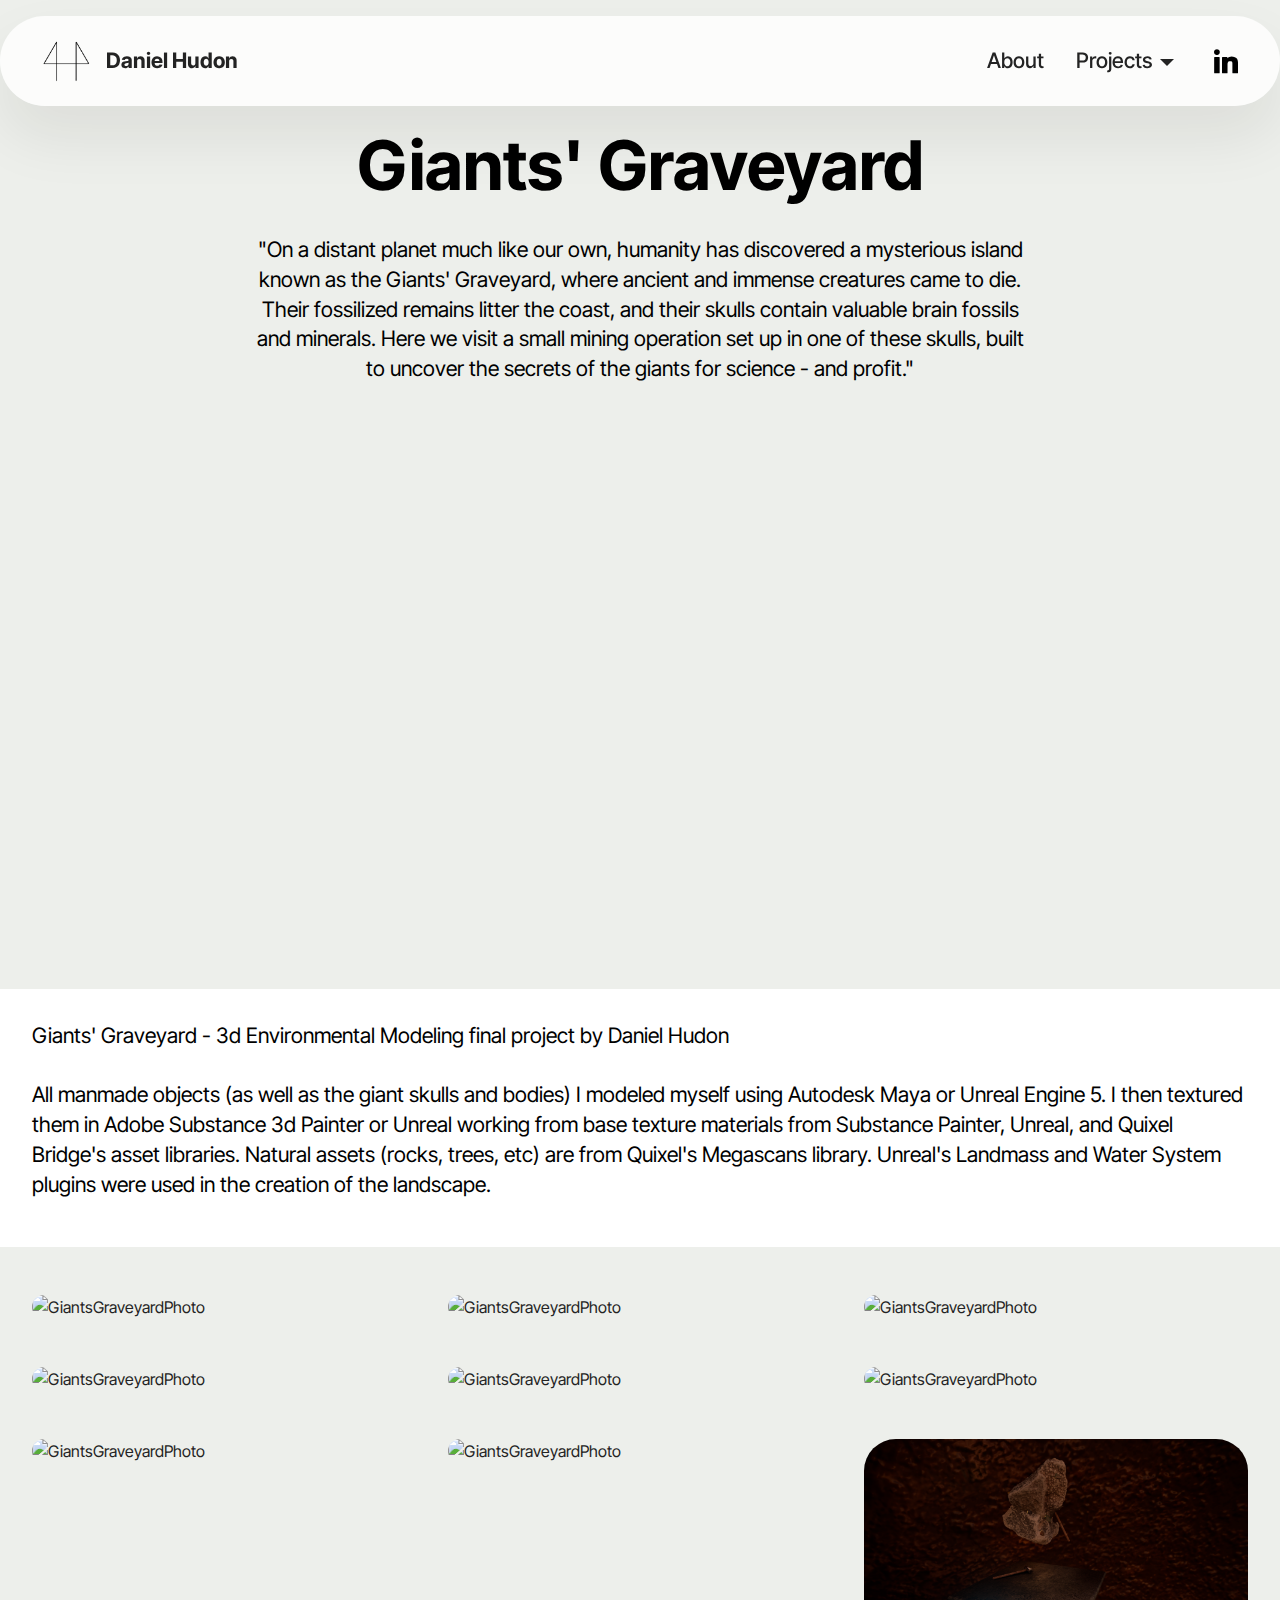
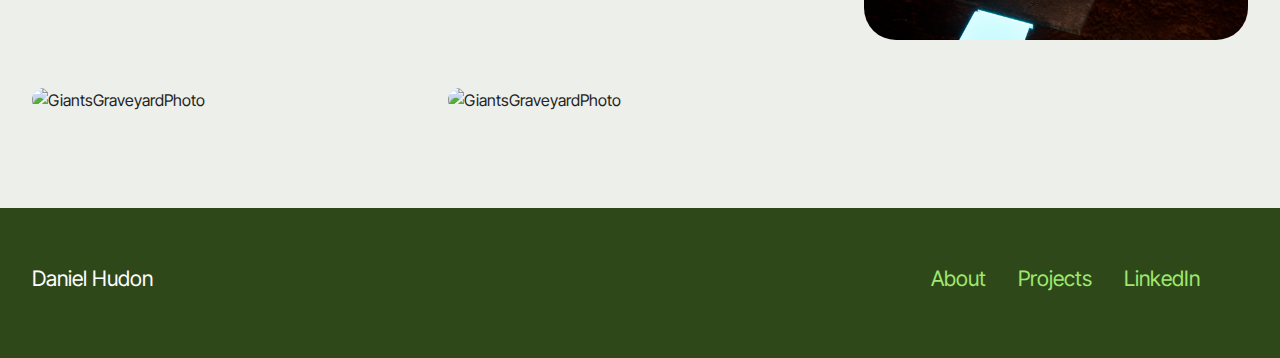
==== commit d4ed7488: "create github pages" ====
--- a/page1.html
+++ b/page1.html
@@ -120,108 +120,108 @@
         
         <div class="row mbr-gallery">
             <div class="col-12 col-md-6 col-lg-4 item gallery-image">
-                <div class="item-wrapper mb-3" data-toggle="modal" data-bs-toggle="modal" data-target="#u0qjjXiwP0-modal" data-bs-target="#u0qjjXiwP0-modal">
-                    <img class="w-100" src="assets/images/finalprojecthudonimage1.png" alt="GiantsGraveyardPhoto" data-slide-to="0" data-bs-slide-to="0" data-target="#lb-u0qjjXiwP0" data-bs-target="#lb-u0qjjXiwP0">
-                    <div class="icon-wrapper">
-                        <span class="mobi-mbri mobi-mbri-search mbr-iconfont mbr-iconfont-btn"></span>
-                    </div>
-                </div>
-                
-            </div>
-            <div class="col-12 col-md-6 col-lg-4 item gallery-image">
-                <div class="item-wrapper mb-3" data-toggle="modal" data-bs-toggle="modal" data-target="#u0qjjXiwP0-modal" data-bs-target="#u0qjjXiwP0-modal">
-                    <img class="w-100" src="assets/images/finalprojecthudonimage2.png" alt="GiantsGraveyardPhoto" data-slide-to="1" data-bs-slide-to="1" data-target="#lb-u0qjjXiwP0" data-bs-target="#lb-u0qjjXiwP0">
-                    <div class="icon-wrapper">
-                        <span class="mobi-mbri mobi-mbri-search mbr-iconfont mbr-iconfont-btn"></span>
-                    </div>
-                </div>
-                
-            </div>
-            <div class="col-12 col-md-6 col-lg-4 item gallery-image">
-                <div class="item-wrapper mb-3" data-toggle="modal" data-bs-toggle="modal" data-target="#u0qjjXiwP0-modal" data-bs-target="#u0qjjXiwP0-modal">
-                    <img class="w-100" src="assets/images/finalprojecthudonimage3.png" alt="GiantsGraveyardPhoto" data-slide-to="2" data-bs-slide-to="2" data-target="#lb-u0qjjXiwP0" data-bs-target="#lb-u0qjjXiwP0">
-                    <div class="icon-wrapper">
-                        <span class="mobi-mbri mobi-mbri-search mbr-iconfont mbr-iconfont-btn"></span>
-                    </div>
-                </div>
-                
-            </div>
-            <div class="col-12 col-md-6 col-lg-4 item gallery-image">
-                <div class="item-wrapper mb-3" data-toggle="modal" data-bs-toggle="modal" data-target="#u0qjjXiwP0-modal" data-bs-target="#u0qjjXiwP0-modal">
-                    <img class="w-100" src="assets/images/finalprojecthudonimage4.png" alt="GiantsGraveyardPhoto" data-slide-to="3" data-bs-slide-to="3" data-target="#lb-u0qjjXiwP0" data-bs-target="#lb-u0qjjXiwP0">
-                    <div class="icon-wrapper">
-                        <span class="mobi-mbri mobi-mbri-search mbr-iconfont mbr-iconfont-btn"></span>
-                    </div>
-                </div>
-                
-            </div>
-            <div class="col-12 col-md-6 col-lg-4 item gallery-image">
-                <div class="item-wrapper mb-3" data-toggle="modal" data-bs-toggle="modal" data-target="#u0qjjXiwP0-modal" data-bs-target="#u0qjjXiwP0-modal">
-                    <img class="w-100" src="assets/images/finalprojecthudonimage5.png" alt="GiantsGraveyardPhoto" data-slide-to="4" data-bs-slide-to="4" data-target="#lb-u0qjjXiwP0" data-bs-target="#lb-u0qjjXiwP0">
-                    <div class="icon-wrapper">
-                        <span class="mobi-mbri mobi-mbri-search mbr-iconfont mbr-iconfont-btn"></span>
-                    </div>
-                </div>
-                
-            </div>
-            <div class="col-12 col-md-6 col-lg-4 item gallery-image">
-                <div class="item-wrapper mb-3" data-toggle="modal" data-bs-toggle="modal" data-target="#u0qjjXiwP0-modal" data-bs-target="#u0qjjXiwP0-modal">
-                    <img class="w-100" src="assets/images/finalprojecthudonimage6.png" alt="GiantsGraveyardPhoto" data-slide-to="5" data-bs-slide-to="5" data-target="#lb-u0qjjXiwP0" data-bs-target="#lb-u0qjjXiwP0">
-                    <div class="icon-wrapper">
-                        <span class="mobi-mbri mobi-mbri-search mbr-iconfont mbr-iconfont-btn"></span>
-                    </div>
-                </div>
-                
-            </div>
-            <div class="col-12 col-md-6 col-lg-4 item gallery-image">
-                <div class="item-wrapper mb-3" data-toggle="modal" data-bs-toggle="modal" data-target="#u0qjjXiwP0-modal" data-bs-target="#u0qjjXiwP0-modal">
-                    <img class="w-100" src="assets/images/finalprojecthudonimage7.png" alt="GiantsGraveyardPhoto" data-slide-to="6" data-bs-slide-to="6" data-target="#lb-u0qjjXiwP0" data-bs-target="#lb-u0qjjXiwP0">
-                    <div class="icon-wrapper">
-                        <span class="mobi-mbri mobi-mbri-search mbr-iconfont mbr-iconfont-btn"></span>
-                    </div>
-                </div>
-                
-            </div>
-            <div class="col-12 col-md-6 col-lg-4 item gallery-image">
-                <div class="item-wrapper mb-3" data-toggle="modal" data-bs-toggle="modal" data-target="#u0qjjXiwP0-modal" data-bs-target="#u0qjjXiwP0-modal">
-                    <img class="w-100" src="assets/images/finalprojecthudonimage8.png" alt="GiantsGraveyardPhoto" data-slide-to="7" data-bs-slide-to="7" data-target="#lb-u0qjjXiwP0" data-bs-target="#lb-u0qjjXiwP0">
+                <div class="item-wrapper mb-3" data-toggle="modal" data-bs-toggle="modal" data-target="#u6beAWUrI8-modal" data-bs-target="#u6beAWUrI8-modal">
+                    <img class="w-100" src="assets/images/finalprojecthudonimage1.png" alt="GiantsGraveyardPhoto" data-slide-to="0" data-bs-slide-to="0" data-target="#lb-u6beAWUrI8" data-bs-target="#lb-u6beAWUrI8">
+                    <div class="icon-wrapper">
+                        <span class="mobi-mbri mobi-mbri-search mbr-iconfont mbr-iconfont-btn"></span>
+                    </div>
+                </div>
+                
+            </div>
+            <div class="col-12 col-md-6 col-lg-4 item gallery-image">
+                <div class="item-wrapper mb-3" data-toggle="modal" data-bs-toggle="modal" data-target="#u6beAWUrI8-modal" data-bs-target="#u6beAWUrI8-modal">
+                    <img class="w-100" src="assets/images/finalprojecthudonimage2.png" alt="GiantsGraveyardPhoto" data-slide-to="1" data-bs-slide-to="1" data-target="#lb-u6beAWUrI8" data-bs-target="#lb-u6beAWUrI8">
+                    <div class="icon-wrapper">
+                        <span class="mobi-mbri mobi-mbri-search mbr-iconfont mbr-iconfont-btn"></span>
+                    </div>
+                </div>
+                
+            </div>
+            <div class="col-12 col-md-6 col-lg-4 item gallery-image">
+                <div class="item-wrapper mb-3" data-toggle="modal" data-bs-toggle="modal" data-target="#u6beAWUrI8-modal" data-bs-target="#u6beAWUrI8-modal">
+                    <img class="w-100" src="assets/images/finalprojecthudonimage3.png" alt="GiantsGraveyardPhoto" data-slide-to="2" data-bs-slide-to="2" data-target="#lb-u6beAWUrI8" data-bs-target="#lb-u6beAWUrI8">
+                    <div class="icon-wrapper">
+                        <span class="mobi-mbri mobi-mbri-search mbr-iconfont mbr-iconfont-btn"></span>
+                    </div>
+                </div>
+                
+            </div>
+            <div class="col-12 col-md-6 col-lg-4 item gallery-image">
+                <div class="item-wrapper mb-3" data-toggle="modal" data-bs-toggle="modal" data-target="#u6beAWUrI8-modal" data-bs-target="#u6beAWUrI8-modal">
+                    <img class="w-100" src="assets/images/finalprojecthudonimage4.png" alt="GiantsGraveyardPhoto" data-slide-to="3" data-bs-slide-to="3" data-target="#lb-u6beAWUrI8" data-bs-target="#lb-u6beAWUrI8">
+                    <div class="icon-wrapper">
+                        <span class="mobi-mbri mobi-mbri-search mbr-iconfont mbr-iconfont-btn"></span>
+                    </div>
+                </div>
+                
+            </div>
+            <div class="col-12 col-md-6 col-lg-4 item gallery-image">
+                <div class="item-wrapper mb-3" data-toggle="modal" data-bs-toggle="modal" data-target="#u6beAWUrI8-modal" data-bs-target="#u6beAWUrI8-modal">
+                    <img class="w-100" src="assets/images/finalprojecthudonimage5.png" alt="GiantsGraveyardPhoto" data-slide-to="4" data-bs-slide-to="4" data-target="#lb-u6beAWUrI8" data-bs-target="#lb-u6beAWUrI8">
+                    <div class="icon-wrapper">
+                        <span class="mobi-mbri mobi-mbri-search mbr-iconfont mbr-iconfont-btn"></span>
+                    </div>
+                </div>
+                
+            </div>
+            <div class="col-12 col-md-6 col-lg-4 item gallery-image">
+                <div class="item-wrapper mb-3" data-toggle="modal" data-bs-toggle="modal" data-target="#u6beAWUrI8-modal" data-bs-target="#u6beAWUrI8-modal">
+                    <img class="w-100" src="assets/images/finalprojecthudonimage6.png" alt="GiantsGraveyardPhoto" data-slide-to="5" data-bs-slide-to="5" data-target="#lb-u6beAWUrI8" data-bs-target="#lb-u6beAWUrI8">
+                    <div class="icon-wrapper">
+                        <span class="mobi-mbri mobi-mbri-search mbr-iconfont mbr-iconfont-btn"></span>
+                    </div>
+                </div>
+                
+            </div>
+            <div class="col-12 col-md-6 col-lg-4 item gallery-image">
+                <div class="item-wrapper mb-3" data-toggle="modal" data-bs-toggle="modal" data-target="#u6beAWUrI8-modal" data-bs-target="#u6beAWUrI8-modal">
+                    <img class="w-100" src="assets/images/finalprojecthudonimage7.png" alt="GiantsGraveyardPhoto" data-slide-to="6" data-bs-slide-to="6" data-target="#lb-u6beAWUrI8" data-bs-target="#lb-u6beAWUrI8">
+                    <div class="icon-wrapper">
+                        <span class="mobi-mbri mobi-mbri-search mbr-iconfont mbr-iconfont-btn"></span>
+                    </div>
+                </div>
+                
+            </div>
+            <div class="col-12 col-md-6 col-lg-4 item gallery-image">
+                <div class="item-wrapper mb-3" data-toggle="modal" data-bs-toggle="modal" data-target="#u6beAWUrI8-modal" data-bs-target="#u6beAWUrI8-modal">
+                    <img class="w-100" src="assets/images/finalprojecthudonimage8.png" alt="GiantsGraveyardPhoto" data-slide-to="7" data-bs-slide-to="7" data-target="#lb-u6beAWUrI8" data-bs-target="#lb-u6beAWUrI8">
                     <div class="icon-wrapper">
                         <span class="mobi-mbri mobi-mbri-search mbr-iconfont mbr-iconfont-btn"></span>
                     </div>
                 </div>
                 
             </div><div class="col-12 col-md-6 col-lg-4 item gallery-image">
-                <div class="item-wrapper mb-3" data-toggle="modal" data-bs-toggle="modal" data-target="#u0qjjXiwP0-modal" data-bs-target="#u0qjjXiwP0-modal">
-                    <img class="w-100" src="assets/images/finalprojecthudonimage9.png" alt="GiantsGraveyardPhoto" data-slide-to="8" data-bs-slide-to="8" data-target="#lb-u0qjjXiwP0" data-bs-target="#lb-u0qjjXiwP0">
+                <div class="item-wrapper mb-3" data-toggle="modal" data-bs-toggle="modal" data-target="#u6beAWUrI8-modal" data-bs-target="#u6beAWUrI8-modal">
+                    <img class="w-100" src="assets/images/finalprojecthudonimage9.png" alt="GiantsGraveyardPhoto" data-slide-to="8" data-bs-slide-to="8" data-target="#lb-u6beAWUrI8" data-bs-target="#lb-u6beAWUrI8">
                     <div class="icon-wrapper">
                         <span class="mobi-mbri mobi-mbri-search mbr-iconfont mbr-iconfont-btn"></span>
                     </div>
                 </div>
                 
             </div><div class="col-12 col-md-6 col-lg-4 item gallery-image">
-                <div class="item-wrapper mb-3" data-toggle="modal" data-bs-toggle="modal" data-target="#u0qjjXiwP0-modal" data-bs-target="#u0qjjXiwP0-modal">
-                    <img class="w-100" src="assets/images/finalprojecthudonimage10.png" alt="GiantsGraveyardPhoto" data-slide-to="9" data-bs-slide-to="9" data-target="#lb-u0qjjXiwP0" data-bs-target="#lb-u0qjjXiwP0">
+                <div class="item-wrapper mb-3" data-toggle="modal" data-bs-toggle="modal" data-target="#u6beAWUrI8-modal" data-bs-target="#u6beAWUrI8-modal">
+                    <img class="w-100" src="assets/images/finalprojecthudonimage10.png" alt="GiantsGraveyardPhoto" data-slide-to="9" data-bs-slide-to="9" data-target="#lb-u6beAWUrI8" data-bs-target="#lb-u6beAWUrI8">
                     <div class="icon-wrapper">
                         <span class="mobi-mbri mobi-mbri-search mbr-iconfont mbr-iconfont-btn"></span>
                     </div>
                 </div>
                 
             </div><div class="col-12 col-md-6 col-lg-4 item gallery-image">
-                <div class="item-wrapper mb-3" data-toggle="modal" data-bs-toggle="modal" data-target="#u0qjjXiwP0-modal" data-bs-target="#u0qjjXiwP0-modal">
-                    <img class="w-100" src="assets/images/finalprojecthudonimage11.png" alt="GiantsGraveyardPhoto" data-slide-to="10" data-bs-slide-to="10" data-target="#lb-u0qjjXiwP0" data-bs-target="#lb-u0qjjXiwP0">
-                    <div class="icon-wrapper">
-                        <span class="mobi-mbri mobi-mbri-search mbr-iconfont mbr-iconfont-btn"></span>
-                    </div>
-                </div>
-                
-            </div>
-        </div>
-
-        <div class="modal mbr-slider" tabindex="-1" role="dialog" aria-hidden="true" id="u0qjjXiwP0-modal">
+                <div class="item-wrapper mb-3" data-toggle="modal" data-bs-toggle="modal" data-target="#u6beAWUrI8-modal" data-bs-target="#u6beAWUrI8-modal">
+                    <img class="w-100" src="assets/images/finalprojecthudonimage11.png" alt="GiantsGraveyardPhoto" data-slide-to="10" data-bs-slide-to="10" data-target="#lb-u6beAWUrI8" data-bs-target="#lb-u6beAWUrI8">
+                    <div class="icon-wrapper">
+                        <span class="mobi-mbri mobi-mbri-search mbr-iconfont mbr-iconfont-btn"></span>
+                    </div>
+                </div>
+                
+            </div>
+        </div>
+
+        <div class="modal mbr-slider" tabindex="-1" role="dialog" aria-hidden="true" id="u6beAWUrI8-modal">
             <div class="modal-dialog" role="document">
                 <div class="modal-content">
                     <div class="modal-body">
-                        <div class="carousel slide" data-pause="false" data-bs-pause="false" id="lb-u0qjjXiwP0" data-interval="5000" data-bs-interval="5000">
+                        <div class="carousel slide" data-pause="false" data-bs-pause="false" id="lb-u6beAWUrI8" data-interval="5000" data-bs-interval="5000">
                             <div class="carousel-inner">
                                 <div class="carousel-item active">
                                     <img class="d-block w-100" src="assets/images/finalprojecthudonimage1.png" alt="Mobirise Website Builder">
@@ -255,22 +255,22 @@
                                 </div>
                             </div>
                             <ol class="carousel-indicators">
-                                <li data-slide-to="0" data-bs-slide-to="0" class="active" data-target="#lb-u0qjjXiwP0" data-bs-target="#lb-u0qjjXiwP0"></li>
-                                <li data-slide-to="1" data-bs-slide-to="1" data-target="#lb-u0qjjXiwP0" data-bs-target="#lb-u0qjjXiwP0"></li>
-                                <li data-slide-to="2" data-bs-slide-to="2" data-target="#lb-u0qjjXiwP0" data-bs-target="#lb-u0qjjXiwP0"></li>
-                                <li data-slide-to="3" data-bs-slide-to="3" data-target="#lb-u0qjjXiwP0" data-bs-target="#lb-u0qjjXiwP0"></li>
-                                <li data-slide-to="4" data-bs-slide-to="4" data-target="#lb-u0qjjXiwP0" data-bs-target="#lb-u0qjjXiwP0"></li>
-                                <li data-slide-to="5" data-bs-slide-to="5" data-target="#lb-u0qjjXiwP0" data-bs-target="#lb-u0qjjXiwP0"></li>
-                                <li data-slide-to="6" data-bs-slide-to="6" data-target="#lb-u0qjjXiwP0" data-bs-target="#lb-u0qjjXiwP0"></li>
-                                <li data-slide-to="7" data-bs-slide-to="7" data-target="#lb-u0qjjXiwP0" data-bs-target="#lb-u0qjjXiwP0"></li><li data-slide-to="8" data-bs-slide-to="8" data-target="#lb-u0qjjXiwP0" data-bs-target="#lb-u0qjjXiwP0"></li><li data-slide-to="9" data-bs-slide-to="9" data-target="#lb-u0qjjXiwP0" data-bs-target="#lb-u0qjjXiwP0"></li><li data-slide-to="10" data-bs-slide-to="10" data-target="#lb-u0qjjXiwP0" data-bs-target="#lb-u0qjjXiwP0"></li>
+                                <li data-slide-to="0" data-bs-slide-to="0" class="active" data-target="#lb-u6beAWUrI8" data-bs-target="#lb-u6beAWUrI8"></li>
+                                <li data-slide-to="1" data-bs-slide-to="1" data-target="#lb-u6beAWUrI8" data-bs-target="#lb-u6beAWUrI8"></li>
+                                <li data-slide-to="2" data-bs-slide-to="2" data-target="#lb-u6beAWUrI8" data-bs-target="#lb-u6beAWUrI8"></li>
+                                <li data-slide-to="3" data-bs-slide-to="3" data-target="#lb-u6beAWUrI8" data-bs-target="#lb-u6beAWUrI8"></li>
+                                <li data-slide-to="4" data-bs-slide-to="4" data-target="#lb-u6beAWUrI8" data-bs-target="#lb-u6beAWUrI8"></li>
+                                <li data-slide-to="5" data-bs-slide-to="5" data-target="#lb-u6beAWUrI8" data-bs-target="#lb-u6beAWUrI8"></li>
+                                <li data-slide-to="6" data-bs-slide-to="6" data-target="#lb-u6beAWUrI8" data-bs-target="#lb-u6beAWUrI8"></li>
+                                <li data-slide-to="7" data-bs-slide-to="7" data-target="#lb-u6beAWUrI8" data-bs-target="#lb-u6beAWUrI8"></li><li data-slide-to="8" data-bs-slide-to="8" data-target="#lb-u6beAWUrI8" data-bs-target="#lb-u6beAWUrI8"></li><li data-slide-to="9" data-bs-slide-to="9" data-target="#lb-u6beAWUrI8" data-bs-target="#lb-u6beAWUrI8"></li><li data-slide-to="10" data-bs-slide-to="10" data-target="#lb-u6beAWUrI8" data-bs-target="#lb-u6beAWUrI8"></li>
                             </ol>
                             <a role="button" href="" class="close" data-dismiss="modal" data-bs-dismiss="modal" aria-label="Close">
                             </a>
-                            <a class="carousel-control-prev carousel-control" role="button" data-slide="prev" data-bs-slide="prev" href="#lb-u0qjjXiwP0">
+                            <a class="carousel-control-prev carousel-control" role="button" data-slide="prev" data-bs-slide="prev" href="#lb-u6beAWUrI8">
                                 <span class="mobi-mbri mobi-mbri-arrow-prev" aria-hidden="true"></span>
                                 <span class="sr-only visually-hidden">Previous</span>
                             </a>
-                            <a class="carousel-control-next carousel-control" role="button" data-slide="next" data-bs-slide="next" href="#lb-u0qjjXiwP0">
+                            <a class="carousel-control-next carousel-control" role="button" data-slide="next" data-bs-slide="next" href="#lb-u6beAWUrI8">
                                 <span class="mobi-mbri mobi-mbri-arrow-next" aria-hidden="true"></span>
                                 <span class="sr-only visually-hidden">Next</span>
                             </a>
--- a/assets/socicon/css/styles.css
+++ b/assets/socicon/css/styles.css
@@ -1,934 +1,934 @@
-@charset "UTF-8";
-
-@font-face {
-  font-family: 'Socicon';
-  src:  url('../fonts/socicon.eot');
-  src:  url('../fonts/socicon.eot?#iefix') format('embedded-opentype'),
-    url('../fonts/socicon.woff2') format('woff2'),
-    url('../fonts/socicon.ttf') format('truetype'),
-    url('../fonts/socicon.woff') format('woff'),
-    url('../fonts/socicon.svg#socicon') format('svg');
-  font-weight: normal;
-  font-style: normal;
-  font-display: swap;
-}
-
-[data-icon]:before {
-  font-family: "socicon" !important;
-  content: attr(data-icon);
-  font-style: normal !important;
-  font-weight: normal !important;
-  font-variant: normal !important;
-  text-transform: none !important;
-  speak: none;
-  line-height: 1;
-  -webkit-font-smoothing: antialiased;
-  -moz-osx-font-smoothing: grayscale;
-}
-
-[class^="socicon-"], [class*=" socicon-"] {
-  /* use !important to prevent issues with browser extensions that change fonts */
-  font-family: 'Socicon' !important;
-  speak: none;
-  font-style: normal;
-  font-weight: normal;
-  font-variant: normal;
-  text-transform: none;
-  line-height: 1;
-
-  /* Better Font Rendering =========== */
-  -webkit-font-smoothing: antialiased;
-  -moz-osx-font-smoothing: grayscale;
-}
-
-.socicon-eitaa:before {
-  content: "\e97c";
-}
-.socicon-soroush:before {
-  content: "\e97d";
-}
-.socicon-bale:before {
-  content: "\e97e";
-}
-.socicon-zazzle:before {
-  content: "\e97b";
-}
-.socicon-society6:before {
-  content: "\e97a";
-}
-.socicon-redbubble:before {
-  content: "\e979";
-}
-.socicon-avvo:before {
-  content: "\e978";
-}
-.socicon-stitcher:before {
-  content: "\e977";
-}
-.socicon-googlehangouts:before {
-  content: "\e974";
-}
-.socicon-dlive:before {
-  content: "\e975";
-}
-.socicon-vsco:before {
-  content: "\e976";
-}
-.socicon-flipboard:before {
-  content: "\e973";
-}
-.socicon-ubuntu:before {
-  content: "\e958";
-}
-.socicon-artstation:before {
-  content: "\e959";
-}
-.socicon-invision:before {
-  content: "\e95a";
-}
-.socicon-torial:before {
-  content: "\e95b";
-}
-.socicon-collectorz:before {
-  content: "\e95c";
-}
-.socicon-seenthis:before {
-  content: "\e95d";
-}
-.socicon-googleplaymusic:before {
-  content: "\e95e";
-}
-.socicon-debian:before {
-  content: "\e95f";
-}
-.socicon-filmfreeway:before {
-  content: "\e960";
-}
-.socicon-gnome:before {
-  content: "\e961";
-}
-.socicon-itchio:before {
-  content: "\e962";
-}
-.socicon-jamendo:before {
-  content: "\e963";
-}
-.socicon-mix:before {
-  content: "\e964";
-}
-.socicon-sharepoint:before {
-  content: "\e965";
-}
-.socicon-tinder:before {
-  content: "\e966";
-}
-.socicon-windguru:before {
-  content: "\e967";
-}
-.socicon-cdbaby:before {
-  content: "\e968";
-}
-.socicon-elementaryos:before {
-  content: "\e969";
-}
-.socicon-stage32:before {
-  content: "\e96a";
-}
-.socicon-tiktok:before {
-  content: "\e96b";
-}
-.socicon-gitter:before {
-  content: "\e96c";
-}
-.socicon-letterboxd:before {
-  content: "\e96d";
-}
-.socicon-threema:before {
-  content: "\e96e";
-}
-.socicon-splice:before {
-  content: "\e96f";
-}
-.socicon-metapop:before {
-  content: "\e970";
-}
-.socicon-naver:before {
-  content: "\e971";
-}
-.socicon-remote:before {
-  content: "\e972";
-}
-.socicon-internet:before {
-  content: "\e957";
-}
-.socicon-moddb:before {
-  content: "\e94b";
-}
-.socicon-indiedb:before {
-  content: "\e94c";
-}
-.socicon-traxsource:before {
-  content: "\e94d";
-}
-.socicon-gamefor:before {
-  content: "\e94e";
-}
-.socicon-pixiv:before {
-  content: "\e94f";
-}
-.socicon-myanimelist:before {
-  content: "\e950";
-}
-.socicon-blackberry:before {
-  content: "\e951";
-}
-.socicon-wickr:before {
-  content: "\e952";
-}
-.socicon-spip:before {
-  content: "\e953";
-}
-.socicon-napster:before {
-  content: "\e954";
-}
-.socicon-beatport:before {
-  content: "\e955";
-}
-.socicon-hackerone:before {
-  content: "\e956";
-}
-.socicon-hackernews:before {
-  content: "\e946";
-}
-.socicon-smashwords:before {
-  content: "\e947";
-}
-.socicon-kobo:before {
-  content: "\e948";
-}
-.socicon-bookbub:before {
-  content: "\e949";
-}
-.socicon-mailru:before {
-  content: "\e94a";
-}
-.socicon-gitlab:before {
-  content: "\e945";
-}
-.socicon-instructables:before {
-  content: "\e944";
-}
-.socicon-portfolio:before {
-  content: "\e943";
-}
-.socicon-codered:before {
-  content: "\e940";
-}
-.socicon-origin:before {
-  content: "\e941";
-}
-.socicon-nextdoor:before {
-  content: "\e942";
-}
-.socicon-udemy:before {
-  content: "\e93f";
-}
-.socicon-livemaster:before {
-  content: "\e93e";
-}
-.socicon-crunchbase:before {
-  content: "\e93b";
-}
-.socicon-homefy:before {
-  content: "\e93c";
-}
-.socicon-calendly:before {
-  content: "\e93d";
-}
-.socicon-realtor:before {
-  content: "\e90f";
-}
-.socicon-tidal:before {
-  content: "\e910";
-}
-.socicon-qobuz:before {
-  content: "\e911";
-}
-.socicon-natgeo:before {
-  content: "\e912";
-}
-.socicon-mastodon:before {
-  content: "\e913";
-}
-.socicon-unsplash:before {
-  content: "\e914";
-}
-.socicon-homeadvisor:before {
-  content: "\e915";
-}
-.socicon-angieslist:before {
-  content: "\e916";
-}
-.socicon-codepen:before {
-  content: "\e917";
-}
-.socicon-slack:before {
-  content: "\e918";
-}
-.socicon-openaigym:before {
-  content: "\e919";
-}
-.socicon-logmein:before {
-  content: "\e91a";
-}
-.socicon-fiverr:before {
-  content: "\e91b";
-}
-.socicon-gotomeeting:before {
-  content: "\e91c";
-}
-.socicon-aliexpress:before {
-  content: "\e91d";
-}
-.socicon-guru:before {
-  content: "\e91e";
-}
-.socicon-appstore:before {
-  content: "\e91f";
-}
-.socicon-homes:before {
-  content: "\e920";
-}
-.socicon-zoom:before {
-  content: "\e921";
-}
-.socicon-alibaba:before {
-  content: "\e922";
-}
-.socicon-craigslist:before {
-  content: "\e923";
-}
-.socicon-wix:before {
-  content: "\e924";
-}
-.socicon-redfin:before {
-  content: "\e925";
-}
-.socicon-googlecalendar:before {
-  content: "\e926";
-}
-.socicon-shopify:before {
-  content: "\e927";
-}
-.socicon-freelancer:before {
-  content: "\e928";
-}
-.socicon-seedrs:before {
-  content: "\e929";
-}
-.socicon-bing:before {
-  content: "\e92a";
-}
-.socicon-doodle:before {
-  content: "\e92b";
-}
-.socicon-bonanza:before {
-  content: "\e92c";
-}
-.socicon-squarespace:before {
-  content: "\e92d";
-}
-.socicon-toptal:before {
-  content: "\e92e";
-}
-.socicon-gust:before {
-  content: "\e92f";
-}
-.socicon-ask:before {
-  content: "\e930";
-}
-.socicon-trulia:before {
-  content: "\e931";
-}
-.socicon-loomly:before {
-  content: "\e932";
-}
-.socicon-ghost:before {
-  content: "\e933";
-}
-.socicon-upwork:before {
-  content: "\e934";
-}
-.socicon-fundable:before {
-  content: "\e935";
-}
-.socicon-booking:before {
-  content: "\e936";
-}
-.socicon-googlemaps:before {
-  content: "\e937";
-}
-.socicon-zillow:before {
-  content: "\e938";
-}
-.socicon-niconico:before {
-  content: "\e939";
-}
-.socicon-toneden:before {
-  content: "\e93a";
-}
-.socicon-augment:before {
-  content: "\e908";
-}
-.socicon-bitbucket:before {
-  content: "\e909";
-}
-.socicon-fyuse:before {
-  content: "\e90a";
-}
-.socicon-yt-gaming:before {
-  content: "\e90b";
-}
-.socicon-sketchfab:before {
-  content: "\e90c";
-}
-.socicon-mobcrush:before {
-  content: "\e90d";
-}
-.socicon-microsoft:before {
-  content: "\e90e";
-}
-.socicon-pandora:before {
-  content: "\e907";
-}
-.socicon-messenger:before {
-  content: "\e906";
-}
-.socicon-gamewisp:before {
-  content: "\e905";
-}
-.socicon-bloglovin:before {
-  content: "\e904";
-}
-.socicon-tunein:before {
-  content: "\e903";
-}
-.socicon-gamejolt:before {
-  content: "\e901";
-}
-.socicon-trello:before {
-  content: "\e902";
-}
-.socicon-spreadshirt:before {
-  content: "\e900";
-}
-.socicon-500px:before {
-  content: "\e000";
-}
-.socicon-8tracks:before {
-  content: "\e001";
-}
-.socicon-airbnb:before {
-  content: "\e002";
-}
-.socicon-alliance:before {
-  content: "\e003";
-}
-.socicon-amazon:before {
-  content: "\e004";
-}
-.socicon-amplement:before {
-  content: "\e005";
-}
-.socicon-android:before {
-  content: "\e006";
-}
-.socicon-angellist:before {
-  content: "\e007";
-}
-.socicon-apple:before {
-  content: "\e008";
-}
-.socicon-appnet:before {
-  content: "\e009";
-}
-.socicon-baidu:before {
-  content: "\e00a";
-}
-.socicon-bandcamp:before {
-  content: "\e00b";
-}
-.socicon-battlenet:before {
-  content: "\e00c";
-}
-.socicon-mixer:before {
-  content: "\e00d";
-}
-.socicon-bebee:before {
-  content: "\e00e";
-}
-.socicon-bebo:before {
-  content: "\e00f";
-}
-.socicon-behance:before {
-  content: "\e010";
-}
-.socicon-blizzard:before {
-  content: "\e011";
-}
-.socicon-blogger:before {
-  content: "\e012";
-}
-.socicon-buffer:before {
-  content: "\e013";
-}
-.socicon-chrome:before {
-  content: "\e014";
-}
-.socicon-coderwall:before {
-  content: "\e015";
-}
-.socicon-curse:before {
-  content: "\e016";
-}
-.socicon-dailymotion:before {
-  content: "\e017";
-}
-.socicon-deezer:before {
-  content: "\e018";
-}
-.socicon-delicious:before {
-  content: "\e019";
-}
-.socicon-deviantart:before {
-  content: "\e01a";
-}
-.socicon-diablo:before {
-  content: "\e01b";
-}
-.socicon-digg:before {
-  content: "\e01c";
-}
-.socicon-discord:before {
-  content: "\e01d";
-}
-.socicon-disqus:before {
-  content: "\e01e";
-}
-.socicon-douban:before {
-  content: "\e01f";
-}
-.socicon-draugiem:before {
-  content: "\e020";
-}
-.socicon-dribbble:before {
-  content: "\e021";
-}
-.socicon-drupal:before {
-  content: "\e022";
-}
-.socicon-ebay:before {
-  content: "\e023";
-}
-.socicon-ello:before {
-  content: "\e024";
-}
-.socicon-endomodo:before {
-  content: "\e025";
-}
-.socicon-envato:before {
-  content: "\e026";
-}
-.socicon-etsy:before {
-  content: "\e027";
-}
-.socicon-facebook:before {
-  content: "\e028";
-}
-.socicon-feedburner:before {
-  content: "\e029";
-}
-.socicon-filmweb:before {
-  content: "\e02a";
-}
-.socicon-firefox:before {
-  content: "\e02b";
-}
-.socicon-flattr:before {
-  content: "\e02c";
-}
-.socicon-flickr:before {
-  content: "\e02d";
-}
-.socicon-formulr:before {
-  content: "\e02e";
-}
-.socicon-forrst:before {
-  content: "\e02f";
-}
-.socicon-foursquare:before {
-  content: "\e030";
-}
-.socicon-friendfeed:before {
-  content: "\e031";
-}
-.socicon-github:before {
-  content: "\e032";
-}
-.socicon-goodreads:before {
-  content: "\e033";
-}
-.socicon-google:before {
-  content: "\e034";
-}
-.socicon-googlescholar:before {
-  content: "\e035";
-}
-.socicon-googlegroups:before {
-  content: "\e036";
-}
-.socicon-googlephotos:before {
-  content: "\e037";
-}
-.socicon-googleplus:before {
-  content: "\e038";
-}
-.socicon-grooveshark:before {
-  content: "\e039";
-}
-.socicon-hackerrank:before {
-  content: "\e03a";
-}
-.socicon-hearthstone:before {
-  content: "\e03b";
-}
-.socicon-hellocoton:before {
-  content: "\e03c";
-}
-.socicon-heroes:before {
-  content: "\e03d";
-}
-.socicon-smashcast:before {
-  content: "\e03e";
-}
-.socicon-horde:before {
-  content: "\e03f";
-}
-.socicon-houzz:before {
-  content: "\e040";
-}
-.socicon-icq:before {
-  content: "\e041";
-}
-.socicon-identica:before {
-  content: "\e042";
-}
-.socicon-imdb:before {
-  content: "\e043";
-}
-.socicon-instagram:before {
-  content: "\e044";
-}
-.socicon-issuu:before {
-  content: "\e045";
-}
-.socicon-istock:before {
-  content: "\e046";
-}
-.socicon-itunes:before {
-  content: "\e047";
-}
-.socicon-keybase:before {
-  content: "\e048";
-}
-.socicon-lanyrd:before {
-  content: "\e049";
-}
-.socicon-lastfm:before {
-  content: "\e04a";
-}
-.socicon-line:before {
-  content: "\e04b";
-}
-.socicon-linkedin:before {
-  content: "\e04c";
-}
-.socicon-livejournal:before {
-  content: "\e04d";
-}
-.socicon-lyft:before {
-  content: "\e04e";
-}
-.socicon-macos:before {
-  content: "\e04f";
-}
-.socicon-mail:before {
-  content: "\e050";
-}
-.socicon-medium:before {
-  content: "\e051";
-}
-.socicon-meetup:before {
-  content: "\e052";
-}
-.socicon-mixcloud:before {
-  content: "\e053";
-}
-.socicon-modelmayhem:before {
-  content: "\e054";
-}
-.socicon-mumble:before {
-  content: "\e055";
-}
-.socicon-myspace:before {
-  content: "\e056";
-}
-.socicon-newsvine:before {
-  content: "\e057";
-}
-.socicon-nintendo:before {
-  content: "\e058";
-}
-.socicon-npm:before {
-  content: "\e059";
-}
-.socicon-odnoklassniki:before {
-  content: "\e05a";
-}
-.socicon-openid:before {
-  content: "\e05b";
-}
-.socicon-opera:before {
-  content: "\e05c";
-}
-.socicon-outlook:before {
-  content: "\e05d";
-}
-.socicon-overwatch:before {
-  content: "\e05e";
-}
-.socicon-patreon:before {
-  content: "\e05f";
-}
-.socicon-paypal:before {
-  content: "\e060";
-}
-.socicon-periscope:before {
-  content: "\e061";
-}
-.socicon-persona:before {
-  content: "\e062";
-}
-.socicon-pinterest:before {
-  content: "\e063";
-}
-.socicon-play:before {
-  content: "\e064";
-}
-.socicon-player:before {
-  content: "\e065";
-}
-.socicon-playstation:before {
-  content: "\e066";
-}
-.socicon-pocket:before {
-  content: "\e067";
-}
-.socicon-qq:before {
-  content: "\e068";
-}
-.socicon-quora:before {
-  content: "\e069";
-}
-.socicon-raidcall:before {
-  content: "\e06a";
-}
-.socicon-ravelry:before {
-  content: "\e06b";
-}
-.socicon-reddit:before {
-  content: "\e06c";
-}
-.socicon-renren:before {
-  content: "\e06d";
-}
-.socicon-researchgate:before {
-  content: "\e06e";
-}
-.socicon-residentadvisor:before {
-  content: "\e06f";
-}
-.socicon-reverbnation:before {
-  content: "\e070";
-}
-.socicon-rss:before {
-  content: "\e071";
-}
-.socicon-sharethis:before {
-  content: "\e072";
-}
-.socicon-skype:before {
-  content: "\e073";
-}
-.socicon-slideshare:before {
-  content: "\e074";
-}
-.socicon-smugmug:before {
-  content: "\e075";
-}
-.socicon-snapchat:before {
-  content: "\e076";
-}
-.socicon-songkick:before {
-  content: "\e077";
-}
-.socicon-soundcloud:before {
-  content: "\e078";
-}
-.socicon-spotify:before {
-  content: "\e079";
-}
-.socicon-stackexchange:before {
-  content: "\e07a";
-}
-.socicon-stackoverflow:before {
-  content: "\e07b";
-}
-.socicon-starcraft:before {
-  content: "\e07c";
-}
-.socicon-stayfriends:before {
-  content: "\e07d";
-}
-.socicon-steam:before {
-  content: "\e07e";
-}
-.socicon-storehouse:before {
-  content: "\e07f";
-}
-.socicon-strava:before {
-  content: "\e080";
-}
-.socicon-streamjar:before {
-  content: "\e081";
-}
-.socicon-stumbleupon:before {
-  content: "\e082";
-}
-.socicon-swarm:before {
-  content: "\e083";
-}
-.socicon-teamspeak:before {
-  content: "\e084";
-}
-.socicon-teamviewer:before {
-  content: "\e085";
-}
-.socicon-technorati:before {
-  content: "\e086";
-}
-.socicon-telegram:before {
-  content: "\e087";
-}
-.socicon-tripadvisor:before {
-  content: "\e088";
-}
-.socicon-tripit:before {
-  content: "\e089";
-}
-.socicon-triplej:before {
-  content: "\e08a";
-}
-.socicon-tumblr:before {
-  content: "\e08b";
-}
-.socicon-twitch:before {
-  content: "\e08c";
-}
-.socicon-twitter:before {
-  content: "\e08d";
-}
-.socicon-uber:before {
-  content: "\e08e";
-}
-.socicon-ventrilo:before {
-  content: "\e08f";
-}
-.socicon-viadeo:before {
-  content: "\e090";
-}
-.socicon-viber:before {
-  content: "\e091";
-}
-.socicon-viewbug:before {
-  content: "\e092";
-}
-.socicon-vimeo:before {
-  content: "\e093";
-}
-.socicon-vine:before {
-  content: "\e094";
-}
-.socicon-vkontakte:before {
-  content: "\e095";
-}
-.socicon-warcraft:before {
-  content: "\e096";
-}
-.socicon-wechat:before {
-  content: "\e097";
-}
-.socicon-weibo:before {
-  content: "\e098";
-}
-.socicon-whatsapp:before {
-  content: "\e099";
-}
-.socicon-wikipedia:before {
-  content: "\e09a";
-}
-.socicon-windows:before {
-  content: "\e09b";
-}
-.socicon-wordpress:before {
-  content: "\e09c";
-}
-.socicon-wykop:before {
-  content: "\e09d";
-}
-.socicon-xbox:before {
-  content: "\e09e";
-}
-.socicon-xing:before {
-  content: "\e09f";
-}
-.socicon-yahoo:before {
-  content: "\e0a0";
-}
-.socicon-yammer:before {
-  content: "\e0a1";
-}
-.socicon-yandex:before {
-  content: "\e0a2";
-}
-.socicon-yelp:before {
-  content: "\e0a3";
-}
-.socicon-younow:before {
-  content: "\e0a4";
-}
-.socicon-youtube:before {
-  content: "\e0a5";
-}
-.socicon-zapier:before {
-  content: "\e0a6";
-}
-.socicon-zerply:before {
-  content: "\e0a7";
-}
-.socicon-zomato:before {
-  content: "\e0a8";
-}
-.socicon-zynga:before {
-  content: "\e0a9";
-}
+@charset "UTF-8";
+
+@font-face {
+  font-family: 'Socicon';
+  src:  url('../fonts/socicon.eot');
+  src:  url('../fonts/socicon.eot?#iefix') format('embedded-opentype'),
+    url('../fonts/socicon.woff2') format('woff2'),
+    url('../fonts/socicon.ttf') format('truetype'),
+    url('../fonts/socicon.woff') format('woff'),
+    url('../fonts/socicon.svg#socicon') format('svg');
+  font-weight: normal;
+  font-style: normal;
+  font-display: swap;
+}
+
+[data-icon]:before {
+  font-family: "socicon" !important;
+  content: attr(data-icon);
+  font-style: normal !important;
+  font-weight: normal !important;
+  font-variant: normal !important;
+  text-transform: none !important;
+  speak: none;
+  line-height: 1;
+  -webkit-font-smoothing: antialiased;
+  -moz-osx-font-smoothing: grayscale;
+}
+
+[class^="socicon-"], [class*=" socicon-"] {
+  /* use !important to prevent issues with browser extensions that change fonts */
+  font-family: 'Socicon' !important;
+  speak: none;
+  font-style: normal;
+  font-weight: normal;
+  font-variant: normal;
+  text-transform: none;
+  line-height: 1;
+
+  /* Better Font Rendering =========== */
+  -webkit-font-smoothing: antialiased;
+  -moz-osx-font-smoothing: grayscale;
+}
+
+.socicon-eitaa:before {
+  content: "\e97c";
+}
+.socicon-soroush:before {
+  content: "\e97d";
+}
+.socicon-bale:before {
+  content: "\e97e";
+}
+.socicon-zazzle:before {
+  content: "\e97b";
+}
+.socicon-society6:before {
+  content: "\e97a";
+}
+.socicon-redbubble:before {
+  content: "\e979";
+}
+.socicon-avvo:before {
+  content: "\e978";
+}
+.socicon-stitcher:before {
+  content: "\e977";
+}
+.socicon-googlehangouts:before {
+  content: "\e974";
+}
+.socicon-dlive:before {
+  content: "\e975";
+}
+.socicon-vsco:before {
+  content: "\e976";
+}
+.socicon-flipboard:before {
+  content: "\e973";
+}
+.socicon-ubuntu:before {
+  content: "\e958";
+}
+.socicon-artstation:before {
+  content: "\e959";
+}
+.socicon-invision:before {
+  content: "\e95a";
+}
+.socicon-torial:before {
+  content: "\e95b";
+}
+.socicon-collectorz:before {
+  content: "\e95c";
+}
+.socicon-seenthis:before {
+  content: "\e95d";
+}
+.socicon-googleplaymusic:before {
+  content: "\e95e";
+}
+.socicon-debian:before {
+  content: "\e95f";
+}
+.socicon-filmfreeway:before {
+  content: "\e960";
+}
+.socicon-gnome:before {
+  content: "\e961";
+}
+.socicon-itchio:before {
+  content: "\e962";
+}
+.socicon-jamendo:before {
+  content: "\e963";
+}
+.socicon-mix:before {
+  content: "\e964";
+}
+.socicon-sharepoint:before {
+  content: "\e965";
+}
+.socicon-tinder:before {
+  content: "\e966";
+}
+.socicon-windguru:before {
+  content: "\e967";
+}
+.socicon-cdbaby:before {
+  content: "\e968";
+}
+.socicon-elementaryos:before {
+  content: "\e969";
+}
+.socicon-stage32:before {
+  content: "\e96a";
+}
+.socicon-tiktok:before {
+  content: "\e96b";
+}
+.socicon-gitter:before {
+  content: "\e96c";
+}
+.socicon-letterboxd:before {
+  content: "\e96d";
+}
+.socicon-threema:before {
+  content: "\e96e";
+}
+.socicon-splice:before {
+  content: "\e96f";
+}
+.socicon-metapop:before {
+  content: "\e970";
+}
+.socicon-naver:before {
+  content: "\e971";
+}
+.socicon-remote:before {
+  content: "\e972";
+}
+.socicon-internet:before {
+  content: "\e957";
+}
+.socicon-moddb:before {
+  content: "\e94b";
+}
+.socicon-indiedb:before {
+  content: "\e94c";
+}
+.socicon-traxsource:before {
+  content: "\e94d";
+}
+.socicon-gamefor:before {
+  content: "\e94e";
+}
+.socicon-pixiv:before {
+  content: "\e94f";
+}
+.socicon-myanimelist:before {
+  content: "\e950";
+}
+.socicon-blackberry:before {
+  content: "\e951";
+}
+.socicon-wickr:before {
+  content: "\e952";
+}
+.socicon-spip:before {
+  content: "\e953";
+}
+.socicon-napster:before {
+  content: "\e954";
+}
+.socicon-beatport:before {
+  content: "\e955";
+}
+.socicon-hackerone:before {
+  content: "\e956";
+}
+.socicon-hackernews:before {
+  content: "\e946";
+}
+.socicon-smashwords:before {
+  content: "\e947";
+}
+.socicon-kobo:before {
+  content: "\e948";
+}
+.socicon-bookbub:before {
+  content: "\e949";
+}
+.socicon-mailru:before {
+  content: "\e94a";
+}
+.socicon-gitlab:before {
+  content: "\e945";
+}
+.socicon-instructables:before {
+  content: "\e944";
+}
+.socicon-portfolio:before {
+  content: "\e943";
+}
+.socicon-codered:before {
+  content: "\e940";
+}
+.socicon-origin:before {
+  content: "\e941";
+}
+.socicon-nextdoor:before {
+  content: "\e942";
+}
+.socicon-udemy:before {
+  content: "\e93f";
+}
+.socicon-livemaster:before {
+  content: "\e93e";
+}
+.socicon-crunchbase:before {
+  content: "\e93b";
+}
+.socicon-homefy:before {
+  content: "\e93c";
+}
+.socicon-calendly:before {
+  content: "\e93d";
+}
+.socicon-realtor:before {
+  content: "\e90f";
+}
+.socicon-tidal:before {
+  content: "\e910";
+}
+.socicon-qobuz:before {
+  content: "\e911";
+}
+.socicon-natgeo:before {
+  content: "\e912";
+}
+.socicon-mastodon:before {
+  content: "\e913";
+}
+.socicon-unsplash:before {
+  content: "\e914";
+}
+.socicon-homeadvisor:before {
+  content: "\e915";
+}
+.socicon-angieslist:before {
+  content: "\e916";
+}
+.socicon-codepen:before {
+  content: "\e917";
+}
+.socicon-slack:before {
+  content: "\e918";
+}
+.socicon-openaigym:before {
+  content: "\e919";
+}
+.socicon-logmein:before {
+  content: "\e91a";
+}
+.socicon-fiverr:before {
+  content: "\e91b";
+}
+.socicon-gotomeeting:before {
+  content: "\e91c";
+}
+.socicon-aliexpress:before {
+  content: "\e91d";
+}
+.socicon-guru:before {
+  content: "\e91e";
+}
+.socicon-appstore:before {
+  content: "\e91f";
+}
+.socicon-homes:before {
+  content: "\e920";
+}
+.socicon-zoom:before {
+  content: "\e921";
+}
+.socicon-alibaba:before {
+  content: "\e922";
+}
+.socicon-craigslist:before {
+  content: "\e923";
+}
+.socicon-wix:before {
+  content: "\e924";
+}
+.socicon-redfin:before {
+  content: "\e925";
+}
+.socicon-googlecalendar:before {
+  content: "\e926";
+}
+.socicon-shopify:before {
+  content: "\e927";
+}
+.socicon-freelancer:before {
+  content: "\e928";
+}
+.socicon-seedrs:before {
+  content: "\e929";
+}
+.socicon-bing:before {
+  content: "\e92a";
+}
+.socicon-doodle:before {
+  content: "\e92b";
+}
+.socicon-bonanza:before {
+  content: "\e92c";
+}
+.socicon-squarespace:before {
+  content: "\e92d";
+}
+.socicon-toptal:before {
+  content: "\e92e";
+}
+.socicon-gust:before {
+  content: "\e92f";
+}
+.socicon-ask:before {
+  content: "\e930";
+}
+.socicon-trulia:before {
+  content: "\e931";
+}
+.socicon-loomly:before {
+  content: "\e932";
+}
+.socicon-ghost:before {
+  content: "\e933";
+}
+.socicon-upwork:before {
+  content: "\e934";
+}
+.socicon-fundable:before {
+  content: "\e935";
+}
+.socicon-booking:before {
+  content: "\e936";
+}
+.socicon-googlemaps:before {
+  content: "\e937";
+}
+.socicon-zillow:before {
+  content: "\e938";
+}
+.socicon-niconico:before {
+  content: "\e939";
+}
+.socicon-toneden:before {
+  content: "\e93a";
+}
+.socicon-augment:before {
+  content: "\e908";
+}
+.socicon-bitbucket:before {
+  content: "\e909";
+}
+.socicon-fyuse:before {
+  content: "\e90a";
+}
+.socicon-yt-gaming:before {
+  content: "\e90b";
+}
+.socicon-sketchfab:before {
+  content: "\e90c";
+}
+.socicon-mobcrush:before {
+  content: "\e90d";
+}
+.socicon-microsoft:before {
+  content: "\e90e";
+}
+.socicon-pandora:before {
+  content: "\e907";
+}
+.socicon-messenger:before {
+  content: "\e906";
+}
+.socicon-gamewisp:before {
+  content: "\e905";
+}
+.socicon-bloglovin:before {
+  content: "\e904";
+}
+.socicon-tunein:before {
+  content: "\e903";
+}
+.socicon-gamejolt:before {
+  content: "\e901";
+}
+.socicon-trello:before {
+  content: "\e902";
+}
+.socicon-spreadshirt:before {
+  content: "\e900";
+}
+.socicon-500px:before {
+  content: "\e000";
+}
+.socicon-8tracks:before {
+  content: "\e001";
+}
+.socicon-airbnb:before {
+  content: "\e002";
+}
+.socicon-alliance:before {
+  content: "\e003";
+}
+.socicon-amazon:before {
+  content: "\e004";
+}
+.socicon-amplement:before {
+  content: "\e005";
+}
+.socicon-android:before {
+  content: "\e006";
+}
+.socicon-angellist:before {
+  content: "\e007";
+}
+.socicon-apple:before {
+  content: "\e008";
+}
+.socicon-appnet:before {
+  content: "\e009";
+}
+.socicon-baidu:before {
+  content: "\e00a";
+}
+.socicon-bandcamp:before {
+  content: "\e00b";
+}
+.socicon-battlenet:before {
+  content: "\e00c";
+}
+.socicon-mixer:before {
+  content: "\e00d";
+}
+.socicon-bebee:before {
+  content: "\e00e";
+}
+.socicon-bebo:before {
+  content: "\e00f";
+}
+.socicon-behance:before {
+  content: "\e010";
+}
+.socicon-blizzard:before {
+  content: "\e011";
+}
+.socicon-blogger:before {
+  content: "\e012";
+}
+.socicon-buffer:before {
+  content: "\e013";
+}
+.socicon-chrome:before {
+  content: "\e014";
+}
+.socicon-coderwall:before {
+  content: "\e015";
+}
+.socicon-curse:before {
+  content: "\e016";
+}
+.socicon-dailymotion:before {
+  content: "\e017";
+}
+.socicon-deezer:before {
+  content: "\e018";
+}
+.socicon-delicious:before {
+  content: "\e019";
+}
+.socicon-deviantart:before {
+  content: "\e01a";
+}
+.socicon-diablo:before {
+  content: "\e01b";
+}
+.socicon-digg:before {
+  content: "\e01c";
+}
+.socicon-discord:before {
+  content: "\e01d";
+}
+.socicon-disqus:before {
+  content: "\e01e";
+}
+.socicon-douban:before {
+  content: "\e01f";
+}
+.socicon-draugiem:before {
+  content: "\e020";
+}
+.socicon-dribbble:before {
+  content: "\e021";
+}
+.socicon-drupal:before {
+  content: "\e022";
+}
+.socicon-ebay:before {
+  content: "\e023";
+}
+.socicon-ello:before {
+  content: "\e024";
+}
+.socicon-endomodo:before {
+  content: "\e025";
+}
+.socicon-envato:before {
+  content: "\e026";
+}
+.socicon-etsy:before {
+  content: "\e027";
+}
+.socicon-facebook:before {
+  content: "\e028";
+}
+.socicon-feedburner:before {
+  content: "\e029";
+}
+.socicon-filmweb:before {
+  content: "\e02a";
+}
+.socicon-firefox:before {
+  content: "\e02b";
+}
+.socicon-flattr:before {
+  content: "\e02c";
+}
+.socicon-flickr:before {
+  content: "\e02d";
+}
+.socicon-formulr:before {
+  content: "\e02e";
+}
+.socicon-forrst:before {
+  content: "\e02f";
+}
+.socicon-foursquare:before {
+  content: "\e030";
+}
+.socicon-friendfeed:before {
+  content: "\e031";
+}
+.socicon-github:before {
+  content: "\e032";
+}
+.socicon-goodreads:before {
+  content: "\e033";
+}
+.socicon-google:before {
+  content: "\e034";
+}
+.socicon-googlescholar:before {
+  content: "\e035";
+}
+.socicon-googlegroups:before {
+  content: "\e036";
+}
+.socicon-googlephotos:before {
+  content: "\e037";
+}
+.socicon-googleplus:before {
+  content: "\e038";
+}
+.socicon-grooveshark:before {
+  content: "\e039";
+}
+.socicon-hackerrank:before {
+  content: "\e03a";
+}
+.socicon-hearthstone:before {
+  content: "\e03b";
+}
+.socicon-hellocoton:before {
+  content: "\e03c";
+}
+.socicon-heroes:before {
+  content: "\e03d";
+}
+.socicon-smashcast:before {
+  content: "\e03e";
+}
+.socicon-horde:before {
+  content: "\e03f";
+}
+.socicon-houzz:before {
+  content: "\e040";
+}
+.socicon-icq:before {
+  content: "\e041";
+}
+.socicon-identica:before {
+  content: "\e042";
+}
+.socicon-imdb:before {
+  content: "\e043";
+}
+.socicon-instagram:before {
+  content: "\e044";
+}
+.socicon-issuu:before {
+  content: "\e045";
+}
+.socicon-istock:before {
+  content: "\e046";
+}
+.socicon-itunes:before {
+  content: "\e047";
+}
+.socicon-keybase:before {
+  content: "\e048";
+}
+.socicon-lanyrd:before {
+  content: "\e049";
+}
+.socicon-lastfm:before {
+  content: "\e04a";
+}
+.socicon-line:before {
+  content: "\e04b";
+}
+.socicon-linkedin:before {
+  content: "\e04c";
+}
+.socicon-livejournal:before {
+  content: "\e04d";
+}
+.socicon-lyft:before {
+  content: "\e04e";
+}
+.socicon-macos:before {
+  content: "\e04f";
+}
+.socicon-mail:before {
+  content: "\e050";
+}
+.socicon-medium:before {
+  content: "\e051";
+}
+.socicon-meetup:before {
+  content: "\e052";
+}
+.socicon-mixcloud:before {
+  content: "\e053";
+}
+.socicon-modelmayhem:before {
+  content: "\e054";
+}
+.socicon-mumble:before {
+  content: "\e055";
+}
+.socicon-myspace:before {
+  content: "\e056";
+}
+.socicon-newsvine:before {
+  content: "\e057";
+}
+.socicon-nintendo:before {
+  content: "\e058";
+}
+.socicon-npm:before {
+  content: "\e059";
+}
+.socicon-odnoklassniki:before {
+  content: "\e05a";
+}
+.socicon-openid:before {
+  content: "\e05b";
+}
+.socicon-opera:before {
+  content: "\e05c";
+}
+.socicon-outlook:before {
+  content: "\e05d";
+}
+.socicon-overwatch:before {
+  content: "\e05e";
+}
+.socicon-patreon:before {
+  content: "\e05f";
+}
+.socicon-paypal:before {
+  content: "\e060";
+}
+.socicon-periscope:before {
+  content: "\e061";
+}
+.socicon-persona:before {
+  content: "\e062";
+}
+.socicon-pinterest:before {
+  content: "\e063";
+}
+.socicon-play:before {
+  content: "\e064";
+}
+.socicon-player:before {
+  content: "\e065";
+}
+.socicon-playstation:before {
+  content: "\e066";
+}
+.socicon-pocket:before {
+  content: "\e067";
+}
+.socicon-qq:before {
+  content: "\e068";
+}
+.socicon-quora:before {
+  content: "\e069";
+}
+.socicon-raidcall:before {
+  content: "\e06a";
+}
+.socicon-ravelry:before {
+  content: "\e06b";
+}
+.socicon-reddit:before {
+  content: "\e06c";
+}
+.socicon-renren:before {
+  content: "\e06d";
+}
+.socicon-researchgate:before {
+  content: "\e06e";
+}
+.socicon-residentadvisor:before {
+  content: "\e06f";
+}
+.socicon-reverbnation:before {
+  content: "\e070";
+}
+.socicon-rss:before {
+  content: "\e071";
+}
+.socicon-sharethis:before {
+  content: "\e072";
+}
+.socicon-skype:before {
+  content: "\e073";
+}
+.socicon-slideshare:before {
+  content: "\e074";
+}
+.socicon-smugmug:before {
+  content: "\e075";
+}
+.socicon-snapchat:before {
+  content: "\e076";
+}
+.socicon-songkick:before {
+  content: "\e077";
+}
+.socicon-soundcloud:before {
+  content: "\e078";
+}
+.socicon-spotify:before {
+  content: "\e079";
+}
+.socicon-stackexchange:before {
+  content: "\e07a";
+}
+.socicon-stackoverflow:before {
+  content: "\e07b";
+}
+.socicon-starcraft:before {
+  content: "\e07c";
+}
+.socicon-stayfriends:before {
+  content: "\e07d";
+}
+.socicon-steam:before {
+  content: "\e07e";
+}
+.socicon-storehouse:before {
+  content: "\e07f";
+}
+.socicon-strava:before {
+  content: "\e080";
+}
+.socicon-streamjar:before {
+  content: "\e081";
+}
+.socicon-stumbleupon:before {
+  content: "\e082";
+}
+.socicon-swarm:before {
+  content: "\e083";
+}
+.socicon-teamspeak:before {
+  content: "\e084";
+}
+.socicon-teamviewer:before {
+  content: "\e085";
+}
+.socicon-technorati:before {
+  content: "\e086";
+}
+.socicon-telegram:before {
+  content: "\e087";
+}
+.socicon-tripadvisor:before {
+  content: "\e088";
+}
+.socicon-tripit:before {
+  content: "\e089";
+}
+.socicon-triplej:before {
+  content: "\e08a";
+}
+.socicon-tumblr:before {
+  content: "\e08b";
+}
+.socicon-twitch:before {
+  content: "\e08c";
+}
+.socicon-twitter:before {
+  content: "\e08d";
+}
+.socicon-uber:before {
+  content: "\e08e";
+}
+.socicon-ventrilo:before {
+  content: "\e08f";
+}
+.socicon-viadeo:before {
+  content: "\e090";
+}
+.socicon-viber:before {
+  content: "\e091";
+}
+.socicon-viewbug:before {
+  content: "\e092";
+}
+.socicon-vimeo:before {
+  content: "\e093";
+}
+.socicon-vine:before {
+  content: "\e094";
+}
+.socicon-vkontakte:before {
+  content: "\e095";
+}
+.socicon-warcraft:before {
+  content: "\e096";
+}
+.socicon-wechat:before {
+  content: "\e097";
+}
+.socicon-weibo:before {
+  content: "\e098";
+}
+.socicon-whatsapp:before {
+  content: "\e099";
+}
+.socicon-wikipedia:before {
+  content: "\e09a";
+}
+.socicon-windows:before {
+  content: "\e09b";
+}
+.socicon-wordpress:before {
+  content: "\e09c";
+}
+.socicon-wykop:before {
+  content: "\e09d";
+}
+.socicon-xbox:before {
+  content: "\e09e";
+}
+.socicon-xing:before {
+  content: "\e09f";
+}
+.socicon-yahoo:before {
+  content: "\e0a0";
+}
+.socicon-yammer:before {
+  content: "\e0a1";
+}
+.socicon-yandex:before {
+  content: "\e0a2";
+}
+.socicon-yelp:before {
+  content: "\e0a3";
+}
+.socicon-younow:before {
+  content: "\e0a4";
+}
+.socicon-youtube:before {
+  content: "\e0a5";
+}
+.socicon-zapier:before {
+  content: "\e0a6";
+}
+.socicon-zerply:before {
+  content: "\e0a7";
+}
+.socicon-zomato:before {
+  content: "\e0a8";
+}
+.socicon-zynga:before {
+  content: "\e0a9";
+}
--- a/assets/mobirise/css/mbr-additional.css
+++ b/assets/mobirise/css/mbr-additional.css
@@ -1831,6 +1831,67 @@
 .cid-u0khPjeSCE .main-button {
   color: #000000;
 }
+.cid-u6bcMG33LN {
+  padding-top: 1rem;
+  padding-bottom: 1rem;
+  background-color: #ffffff;
+}
+.cid-u6bcMG33LN .mbr-fallback-image.disabled {
+  display: none;
+}
+.cid-u6bcMG33LN .mbr-fallback-image {
+  display: block;
+  background-size: cover;
+  background-position: center center;
+  width: 100%;
+  height: 100%;
+  position: absolute;
+  top: 0;
+}
+.cid-u6bcMG33LN .row {
+  flex-direction: row-reverse;
+}
+@media (max-width: 992px) {
+  .cid-u6bcMG33LN .mbr-figure {
+    margin-top: 1.5rem;
+  }
+}
+.cid-u6bcMG33LN .row {
+  align-items: center;
+}
+@media (min-width: 992px) {
+  .cid-u6bcMG33LN .text-wrapper {
+    padding: 0 2rem;
+  }
+}
+.cid-u6bcMG33LN .media-content,
+.cid-u6bcMG33LN .mbr-figure {
+  align-self: center;
+}
+.cid-u6bcMG33LN .mbr-figure iframe {
+  width: 100%;
+  border-radius: 2rem;
+  overflow: hidden;
+}
+.cid-u6bcMG33LN .mbr-figure {
+  border-radius: 0rem;
+  overflow: hidden;
+}
+@media (min-width: 767px) {
+  .cid-u6bcMG33LN .mbr-figure {
+    border-radius: 2rem;
+  }
+}
+.cid-u6bcMG33LN .mbr-section-maintitle {
+  text-align: center;
+}
+.cid-u6bcMG33LN .mbr-section-title {
+  text-align: left;
+}
+.cid-u6bcMG33LN .mbr-text,
+.cid-u6bcMG33LN .mbr-section-btn {
+  text-align: left;
+}
 .cid-u0khcDYtWm {
   padding-top: 1rem;
   padding-bottom: 1rem;
@@ -1848,9 +1909,6 @@
   position: absolute;
   top: 0;
 }
-.cid-u0khcDYtWm .row {
-  flex-direction: row-reverse;
-}
 @media (max-width: 992px) {
   .cid-u0khcDYtWm .mbr-figure {
     margin-top: 1.5rem;
@@ -1909,6 +1967,9 @@
   position: absolute;
   top: 0;
 }
+.cid-u0knkPAZHX .row {
+  flex-direction: row-reverse;
+}
 @media (max-width: 992px) {
   .cid-u0knkPAZHX .mbr-figure {
     margin-top: 1.5rem;
@@ -1967,9 +2028,6 @@
   position: absolute;
   top: 0;
 }
-.cid-u0q2kATugx .row {
-  flex-direction: row-reverse;
-}
 .cid-u0q2kATugx .mbr-text {
   color: #000000;
 }
@@ -2003,6 +2061,9 @@
 .cid-u0q7SZjPpX .item-img {
   width: 100%;
   height: 100%;
+}
+.cid-u0q7SZjPpX .row {
+  flex-direction: row-reverse;
 }
 .cid-u0q7SZjPpX .mbr-text {
   color: #000000;
@@ -2057,6 +2118,8 @@
   .cid-u0q7SZjPpX .main-text {
     padding-left: 0;
     padding-right: 32px;
+    padding-left: 32px;
+    padding-right: 0;
   }
 }
 .cid-u0qfHjO8af {
@@ -2073,9 +2136,6 @@
 .cid-u0qfHjO8af .item-img {
   width: 100%;
   height: 100%;
-}
-.cid-u0qfHjO8af .row {
-  flex-direction: row-reverse;
 }
 .cid-u0qfHjO8af .mbr-text {
   color: #000000;
@@ -2130,8 +2190,6 @@
   .cid-u0qfHjO8af .main-text {
     padding-left: 0;
     padding-right: 32px;
-    padding-left: 32px;
-    padding-right: 0;
   }
 }
 .cid-u0kxXlCW4X {
@@ -2252,6 +2310,7 @@
   margin: auto;
   margin-left: 0;
   margin-left: auto;
+  margin-right: 0;
 }
 .cid-u0eZv6x6EY .navbar-nav .nav-item {
   padding: 0 !important;
@@ -3176,6 +3235,7 @@
   margin: auto;
   margin-left: 0;
   margin-left: auto;
+  margin-right: 0;
 }
 .cid-u0fbzUQmJN .navbar-nav .nav-item {
   padding: 0 !important;
@@ -3861,6 +3921,7 @@
   margin: auto;
   margin-left: 0;
   margin-left: auto;
+  margin-right: 0;
 }
 .cid-u0eZv6x6EY .navbar-nav .nav-item {
   padding: 0 !important;
@@ -4584,6 +4645,7 @@
   margin: auto;
   margin-left: 0;
   margin-left: auto;
+  margin-right: 0;
 }
 .cid-u0q9s9BWKe .navbar-nav .nav-item {
   padding: 0 !important;
--- a/assets/mobirise/css/mbr-additional.css
+++ b/assets/mobirise/css/mbr-additional.css
@@ -1831,6 +1831,67 @@
 .cid-u0khPjeSCE .main-button {
   color: #000000;
 }
+.cid-u6bcMG33LN {
+  padding-top: 1rem;
+  padding-bottom: 1rem;
+  background-color: #ffffff;
+}
+.cid-u6bcMG33LN .mbr-fallback-image.disabled {
+  display: none;
+}
+.cid-u6bcMG33LN .mbr-fallback-image {
+  display: block;
+  background-size: cover;
+  background-position: center center;
+  width: 100%;
+  height: 100%;
+  position: absolute;
+  top: 0;
+}
+.cid-u6bcMG33LN .row {
+  flex-direction: row-reverse;
+}
+@media (max-width: 992px) {
+  .cid-u6bcMG33LN .mbr-figure {
+    margin-top: 1.5rem;
+  }
+}
+.cid-u6bcMG33LN .row {
+  align-items: center;
+}
+@media (min-width: 992px) {
+  .cid-u6bcMG33LN .text-wrapper {
+    padding: 0 2rem;
+  }
+}
+.cid-u6bcMG33LN .media-content,
+.cid-u6bcMG33LN .mbr-figure {
+  align-self: center;
+}
+.cid-u6bcMG33LN .mbr-figure iframe {
+  width: 100%;
+  border-radius: 2rem;
+  overflow: hidden;
+}
+.cid-u6bcMG33LN .mbr-figure {
+  border-radius: 0rem;
+  overflow: hidden;
+}
+@media (min-width: 767px) {
+  .cid-u6bcMG33LN .mbr-figure {
+    border-radius: 2rem;
+  }
+}
+.cid-u6bcMG33LN .mbr-section-maintitle {
+  text-align: center;
+}
+.cid-u6bcMG33LN .mbr-section-title {
+  text-align: left;
+}
+.cid-u6bcMG33LN .mbr-text,
+.cid-u6bcMG33LN .mbr-section-btn {
+  text-align: left;
+}
 .cid-u0khcDYtWm {
   padding-top: 1rem;
   padding-bottom: 1rem;
@@ -1848,9 +1909,6 @@
   position: absolute;
   top: 0;
 }
-.cid-u0khcDYtWm .row {
-  flex-direction: row-reverse;
-}
 @media (max-width: 992px) {
   .cid-u0khcDYtWm .mbr-figure {
     margin-top: 1.5rem;
@@ -1909,6 +1967,9 @@
   position: absolute;
   top: 0;
 }
+.cid-u0knkPAZHX .row {
+  flex-direction: row-reverse;
+}
 @media (max-width: 992px) {
   .cid-u0knkPAZHX .mbr-figure {
     margin-top: 1.5rem;
@@ -1967,9 +2028,6 @@
   position: absolute;
   top: 0;
 }
-.cid-u0q2kATugx .row {
-  flex-direction: row-reverse;
-}
 .cid-u0q2kATugx .mbr-text {
   color: #000000;
 }
@@ -2003,6 +2061,9 @@
 .cid-u0q7SZjPpX .item-img {
   width: 100%;
   height: 100%;
+}
+.cid-u0q7SZjPpX .row {
+  flex-direction: row-reverse;
 }
 .cid-u0q7SZjPpX .mbr-text {
   color: #000000;
@@ -2057,6 +2118,8 @@
   .cid-u0q7SZjPpX .main-text {
     padding-left: 0;
     padding-right: 32px;
+    padding-left: 32px;
+    padding-right: 0;
   }
 }
 .cid-u0qfHjO8af {
@@ -2073,9 +2136,6 @@
 .cid-u0qfHjO8af .item-img {
   width: 100%;
   height: 100%;
-}
-.cid-u0qfHjO8af .row {
-  flex-direction: row-reverse;
 }
 .cid-u0qfHjO8af .mbr-text {
   color: #000000;
@@ -2130,8 +2190,6 @@
   .cid-u0qfHjO8af .main-text {
     padding-left: 0;
     padding-right: 32px;
-    padding-left: 32px;
-    padding-right: 0;
   }
 }
 .cid-u0kxXlCW4X {
@@ -2252,6 +2310,7 @@
   margin: auto;
   margin-left: 0;
   margin-left: auto;
+  margin-right: 0;
 }
 .cid-u0eZv6x6EY .navbar-nav .nav-item {
   padding: 0 !important;
@@ -3176,6 +3235,7 @@
   margin: auto;
   margin-left: 0;
   margin-left: auto;
+  margin-right: 0;
 }
 .cid-u0fbzUQmJN .navbar-nav .nav-item {
   padding: 0 !important;
@@ -3861,6 +3921,7 @@
   margin: auto;
   margin-left: 0;
   margin-left: auto;
+  margin-right: 0;
 }
 .cid-u0eZv6x6EY .navbar-nav .nav-item {
   padding: 0 !important;
@@ -4584,6 +4645,7 @@
   margin: auto;
   margin-left: 0;
   margin-left: auto;
+  margin-right: 0;
 }
 .cid-u0q9s9BWKe .navbar-nav .nav-item {
   padding: 0 !important;
